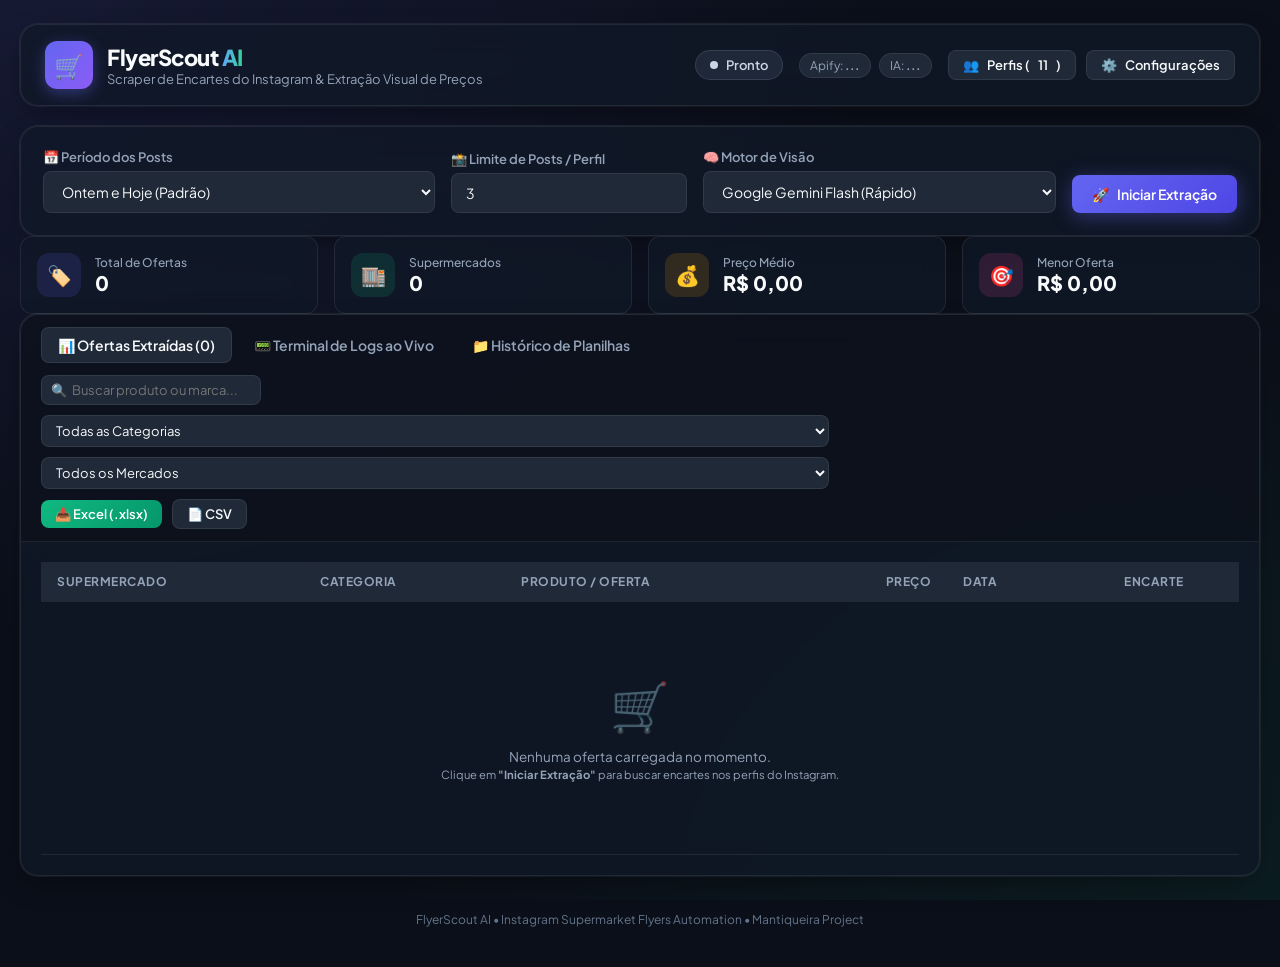
==== templates/index.html @ 1ac80ae0 "feat: initial commit for FlyerScout AI - Instagram Supermarket Flyers Scraper" ====
<!DOCTYPE html>
<html lang="pt-BR">
<head>
    <meta charset="UTF-8">
    <meta name="viewport" content="width=device-width, initial-scale=1.0">
    <title>FlyerScout • Supermarket Flyers Scraper & Vision AI</title>
    <!-- Google Fonts -->
    <link rel="preconnect" href="https://fonts.googleapis.com">
    <link rel="preconnect" href="https://fonts.gstatic.com" crossorigin>
    <link href="https://fonts.googleapis.com/css2?family=Plus+Jakarta+Sans:wght@300;400;500;600;700;800&family=JetBrains+Mono:wght@400;500;700&display=swap" rel="stylesheet">
    <link rel="stylesheet" href="/static/css/style.css">
    <link rel="icon" href="data:image/svg+xml,<svg xmlns=%22http://www.w3.org/2000/svg%22 viewBox=%220%22%3E%3Ctext y=%2226%22 font-size=%2224%22>🛒</text></svg>">
</head>
<body class="dark-theme">
    <div class="app-container">
        <!-- HEADER -->
        <header class="app-header">
            <div class="header-brand">
                <div class="brand-logo">
                    <span class="logo-icon">🛒</span>
                </div>
                <div class="brand-text">
                    <h1>FlyerScout <span>AI</span></h1>
                    <p>Scraper de Encartes do Instagram & Extração Visual de Preços</p>
                </div>
            </div>

            <div class="header-status-group">
                <div id="status-badge" class="badge badge-idle">
                    <span class="pulse-dot"></span>
                    <span id="status-text">Pronto</span>
                </div>
                
                <div class="credentials-indicators">
                    <span id="badge-apify" class="pill-indicator pill-checking" title="Status do Apify">
                        Apify: <strong id="txt-apify">...</strong>
                    </span>
                    <span id="badge-ai" class="pill-indicator pill-checking" title="Status da IA">
                        IA: <strong id="txt-ai">...</strong>
                    </span>
                </div>

                <div class="header-actions">
                    <button class="btn btn-secondary btn-sm" id="btn-open-profiles" title="Gerenciar perfis de supermercados">
                        <span class="icon">👥</span> Perfis (<span id="profiles-count">11</span>)
                    </button>
                    <button class="btn btn-secondary btn-sm" id="btn-open-config" title="Configurar chaves e parâmetros">
                        <span class="icon">⚙️</span> Configurações
                    </button>
                </div>
            </div>
        </header>

        <!-- MAIN CONTENT AREA -->
        <main class="app-main">
            <!-- CONTROL BAR CARD -->
            <section class="card control-card">
                <div class="control-grid">
                    <div class="control-group">
                        <label for="select-date-mode">📅 Período dos Posts</label>
                        <select id="select-date-mode" class="form-select">
                            <option value="yesterday_today" selected>Ontem e Hoje (Padrão)</option>
                            <option value="today">Apenas Hoje</option>
                            <option value="last_3_days">Últimos 3 dias</option>
                            <option value="last_7_days">Últimos 7 dias</option>
                            <option value="custom">Data Personalizada...</option>
                        </select>
                    </div>

                    <div id="custom-date-inputs" class="control-group custom-dates" style="display: none;">
                        <div>
                            <label for="input-date-start">De:</label>
                            <input type="date" id="input-date-start" class="form-input">
                        </div>
                        <div>
                            <label for="input-date-end">Até:</label>
                            <input type="date" id="input-date-end" class="form-input">
                        </div>
                    </div>

                    <div class="control-group">
                        <label for="input-post-limit">📸 Limite de Posts / Perfil</label>
                        <input type="number" id="input-post-limit" class="form-input" min="1" max="20" value="3">
                    </div>

                    <div class="control-group">
                        <label for="select-ai-engine">🧠 Motor de Visão</label>
                        <select id="select-ai-engine" class="form-select">
                            <option value="gemini" selected>Google Gemini Flash (Rápido)</option>
                            <option value="openai">OpenAI GPT-4o-mini</option>
                            <option value="qwen">Qwen2.5-VL / Local</option>
                        </select>
                    </div>

                    <div class="control-actions">
                        <button id="btn-start-scrape" class="btn btn-primary btn-glow">
                            <span class="btn-icon">🚀</span> Iniciar Extração
                        </button>
                        <button id="btn-stop-scrape" class="btn btn-danger" style="display: none;">
                            <span class="btn-icon">🛑</span> Cancelar
                        </button>
                    </div>
                </div>

                <!-- PROGRESS BAR & DETAILS -->
                <div id="progress-wrapper" class="progress-section" style="display: none;">
                    <div class="progress-info">
                        <span id="progress-step-title" class="step-title">Iniciando...</span>
                        <span id="progress-percentage" class="step-percent">0%</span>
                    </div>
                    <div class="progress-track">
                        <div id="progress-bar-fill" class="progress-bar-fill" style="width: 0%;"></div>
                    </div>
                    <p id="progress-step-detail" class="step-detail">Aguardando início do pipeline...</p>
                </div>
            </section>

            <!-- STATS CARDS -->
            <section class="stats-grid">
                <div class="stat-card">
                    <div class="stat-icon icon-offers">🏷️</div>
                    <div class="stat-content">
                        <div class="stat-label">Total de Ofertas</div>
                        <div id="stat-total-items" class="stat-value">0</div>
                    </div>
                </div>
                <div class="stat-card">
                    <div class="stat-icon icon-markets">🏬</div>
                    <div class="stat-content">
                        <div class="stat-label">Supermercados</div>
                        <div id="stat-total-markets" class="stat-value">0</div>
                    </div>
                </div>
                <div class="stat-card">
                    <div class="stat-icon icon-avg">💰</div>
                    <div class="stat-content">
                        <div class="stat-label">Preço Médio</div>
                        <div id="stat-avg-price" class="stat-value">R$ 0,00</div>
                    </div>
                </div>
                <div class="stat-card">
                    <div class="stat-icon icon-min">🎯</div>
                    <div class="stat-content">
                        <div class="stat-label">Menor Oferta</div>
                        <div id="stat-min-price" class="stat-value">R$ 0,00</div>
                    </div>
                </div>
            </section>

            <!-- TABS SECTION -->
            <section class="card tabs-card">
                <div class="tabs-header">
                    <div class="tabs-nav">
                        <button class="tab-btn active" data-tab="tab-results">
                            📊 Ofertas Extraídas (<span id="tab-count-items">0</span>)
                        </button>
                        <button class="tab-btn" data-tab="tab-logs">
                            📟 Terminal de Logs ao Vivo
                        </button>
                        <button class="tab-btn" data-tab="tab-history">
                            📁 Histórico de Planilhas
                        </button>
                    </div>

                    <div class="tabs-tools" id="results-tools">
                        <div class="search-box">
                            <span class="search-icon">🔍</span>
                            <input type="text" id="input-search-items" placeholder="Buscar produto ou marca..." class="form-input input-sm">
                        </div>
                        <select id="filter-category" class="form-select select-sm">
                            <option value="">Todas as Categorias</option>
                        </select>
                        <select id="filter-market" class="form-select select-sm">
                            <option value="">Todos os Mercados</option>
                        </select>
                        <button id="btn-download-excel" class="btn btn-success btn-sm" title="Baixar planilha Excel (.xlsx)">
                            📥 Excel (.xlsx)
                        </button>
                        <button id="btn-download-csv" class="btn btn-secondary btn-sm" title="Baixar em formato CSV">
                            📄 CSV
                        </button>
                    </div>
                </div>

                <div class="tabs-body">
                    <!-- TAB 1: RESULTS TABLE -->
                    <div id="tab-results" class="tab-pane active">
                        <div class="table-container">
                            <table class="data-table" id="table-offers">
                                <thead>
                                    <tr>
                                        <th>Supermercado</th>
                                        <th>Categoria</th>
                                        <th>Produto / Oferta</th>
                                        <th class="text-right">Preço</th>
                                        <th>Data</th>
                                        <th class="text-center">Encarte</th>
                                    </tr>
                                </thead>
                                <tbody id="table-offers-body">
                                    <tr class="empty-row">
                                        <td colspan="6">
                                            <div class="empty-state">
                                                <span class="empty-icon">🛒</span>
                                                <p>Nenhuma oferta carregada no momento.</p>
                                                <small>Clique em <strong>"Iniciar Extração"</strong> para buscar encartes nos perfis do Instagram.</small>
                                            </div>
                                        </td>
                                    </tr>
                                </tbody>
                            </table>
                        </div>
                    </div>

                    <!-- TAB 2: LIVE LOGS TERMINAL -->
                    <div id="tab-logs" class="tab-pane">
                        <div class="terminal-toolbar">
                            <div class="terminal-dots">
                                <span class="dot dot-red"></span>
                                <span class="dot dot-yellow"></span>
                                <span class="dot dot-green"></span>
                                <span class="terminal-title">live_logs.txt</span>
                            </div>
                            <div class="terminal-actions">
                                <label class="checkbox-label">
                                    <input type="checkbox" id="chk-autoscroll" checked> Auto-rolar
                                </label>
                                <button id="btn-clear-logs" class="btn btn-ghost btn-xs">Limpar</button>
                            </div>
                        </div>
                        <div id="terminal-screen" class="terminal-screen">
                            <div class="log-line log-system">[SISTEMA] Conectando ao fluxo de logs do FlyerScout...</div>
                        </div>
                    </div>

                    <!-- TAB 3: HISTORY OF RUNS -->
                    <div id="tab-history" class="tab-pane">
                        <div class="history-list" id="history-container">
                            <p class="text-muted">Carregando histórico de planilhas geradas...</p>
                        </div>
                    </div>
                </div>
            </section>
        </main>

        <!-- FOOTER -->
        <footer class="app-footer">
            <p>FlyerScout AI • Instagram Supermarket Flyers Automation • Mantiqueira Project</p>
        </footer>
    </div>

    <!-- MODAL: CONFIGURAÇÕES E CREDENCIAIS -->
    <div id="modal-config" class="modal-overlay" style="display: none;">
        <div class="modal-card">
            <div class="modal-header">
                <h2>⚙️ Configurações e Credenciais</h2>
                <button class="modal-close" data-close="modal-config">&times;</button>
            </div>
            <div class="modal-body">
                <form id="form-config" class="config-form">
                    <div class="form-group">
                        <label for="cfg-apify-token">
                            🔑 Token da API do Apify
                            <a href="https://console.apify.com/account/integrations" target="_blank" class="link-hint">Obter Token ↗</a>
                        </label>
                        <div class="input-password-wrapper">
                            <input type="password" id="cfg-apify-token" class="form-input" placeholder="apify_api_...">
                            <button type="button" class="btn-toggle-eye" data-target="cfg-apify-token">👁️</button>
                        </div>
                        <small class="form-help">Usado para raspar posts e imagens dos perfis no Instagram.</small>
                    </div>

                    <hr class="divider">

                    <div class="form-group">
                        <label for="cfg-vision-provider">🧠 Motor de IA para Extração Visual</label>
                        <select id="cfg-vision-provider" class="form-select">
                            <option value="gemini">Google Gemini Vision (Recomendado - Gratuito/Ultra Rápido)</option>
                            <option value="openai">OpenAI GPT-4o / GPT-4o-mini</option>
                            <option value="qwen">Qwen2.5-VL Local (PyTorch)</option>
                        </select>
                    </div>

                    <div class="form-group" id="group-gemini-key">
                        <label for="cfg-gemini-key">
                            ✨ Chave de API do Google Gemini
                            <a href="https://aistudio.google.com/app/apikey" target="_blank" class="link-hint">Obter Chave ↗</a>
                        </label>
                        <div class="input-password-wrapper">
                            <input type="password" id="cfg-gemini-key" class="form-input" placeholder="AIzaSy...">
                            <button type="button" class="btn-toggle-eye" data-target="cfg-gemini-key">👁️</button>
                        </div>
                    </div>

                    <div class="form-group" id="group-gemini-model">
                        <label for="cfg-gemini-model">Modelo do Gemini</label>
                        <select id="cfg-gemini-model" class="form-select">
                            <option value="gemini-1.5-flash" selected>gemini-1.5-flash (Mais rápido e econômico)</option>
                            <option value="gemini-2.0-flash">gemini-2.0-flash (Nova geração)</option>
                            <option value="gemini-1.5-pro">gemini-1.5-pro (Alta densidade)</option>
                        </select>
                    </div>

                    <div class="form-group" id="group-openai-key" style="display: none;">
                        <label for="cfg-openai-key">
                            🤖 Chave da API da OpenAI
                            <a href="https://platform.openai.com/api-keys" target="_blank" class="link-hint">Obter Chave ↗</a>
                        </label>
                        <div class="input-password-wrapper">
                            <input type="password" id="cfg-openai-key" class="form-input" placeholder="sk-...">
                            <button type="button" class="btn-toggle-eye" data-target="cfg-openai-key">👁️</button>
                        </div>
                    </div>

                    <div class="alert alert-info">
                        🔒 <strong>Segurança:</strong> Suas chaves são salvas exclusivamente de forma local no seu arquivo <code>.env</code> / <code>config.json</code> e nunca serão expostas ou versionadas no GitHub.
                    </div>
                </form>
            </div>
            <div class="modal-footer">
                <button type="button" class="btn btn-secondary" data-close="modal-config">Cancelar</button>
                <button type="button" id="btn-save-config" class="btn btn-primary">Salvar Configurações</button>
            </div>
        </div>
    </div>

    <!-- MODAL: GERENCIAMENTO DE PERFIS -->
    <div id="modal-profiles" class="modal-overlay" style="display: none;">
        <div class="modal-card modal-lg">
            <div class="modal-header">
                <h2>👥 Perfis de Supermercados no Instagram</h2>
                <button class="modal-close" data-close="modal-profiles">&times;</button>
            </div>
            <div class="modal-body">
                <div class="profile-add-bar">
                    <input type="text" id="new-profile-name" placeholder="Nome do Supermercado (ex: Supermercado Tuiuiú)" class="form-input">
                    <input type="url" id="new-profile-url" placeholder="https://www.instagram.com/perfil/" class="form-input">
                    <button type="button" id="btn-add-profile" class="btn btn-primary">➕ Adicionar</button>
                </div>

                <div class="profiles-table-wrapper">
                    <table class="data-table" id="table-profiles">
                        <thead>
                            <tr>
                                <th width="60">Ativo</th>
                                <th>Supermercado</th>
                                <th>URL do Instagram</th>
                                <th width="80" class="text-center">Ações</th>
                            </tr>
                        </thead>
                        <tbody id="table-profiles-body">
                            <!-- Inserido dinamicamente via JS -->
                        </tbody>
                    </table>
                </div>

                <div class="bulk-actions">
                    <button id="btn-select-all-profiles" class="btn btn-ghost btn-xs">Marcar Todos</button>
                    <button id="btn-deselect-all-profiles" class="btn btn-ghost btn-xs">Desmarcar Todos</button>
                    <button id="btn-reset-default-profiles" class="btn btn-ghost btn-xs">Restaurar 11 Padrões</button>
                </div>
            </div>
            <div class="modal-footer">
                <button type="button" class="btn btn-secondary" data-close="modal-profiles">Fechar</button>
                <button type="button" id="btn-save-profiles" class="btn btn-primary">Salvar Lista de Perfis</button>
            </div>
        </div>
    </div>

    <!-- MODAL: VISUALIZAÇÃO DO ENCARTE -->
    <div id="modal-image-preview" class="modal-overlay" style="display: none;">
        <div class="modal-card modal-image-card">
            <div class="modal-header">
                <h3 id="modal-image-title">Encarte Original</h3>
                <button class="modal-close" data-close="modal-image-preview">&times;</button>
            </div>
            <div class="modal-body text-center">
                <img id="preview-img-element" src="" alt="Encarte" class="flyer-preview-img">
            </div>
            <div class="modal-footer">
                <a id="btn-open-original-img" href="#" target="_blank" class="btn btn-secondary btn-sm">Abrir Imagem em Nova Aba ↗</a>
                <a id="btn-open-instagram-post" href="#" target="_blank" class="btn btn-primary btn-sm">Ver Post no Instagram ↗</a>
            </div>
        </div>
    </div>

    <script src="/static/js/app.js"></script>
</body>
</html>
---- static/css/style.css ----
/* ============================================================
   FlyerScout AI - Modern Dark Glassmorphism Stylesheet
   ============================================================ */

:root {
    --bg-base: #0B0F19;
    --bg-card: rgba(17, 24, 39, 0.75);
    --bg-card-hover: rgba(30, 41, 59, 0.85);
    --bg-card-solid: #111827;
    --bg-input: #1F2937;
    --border-subtle: rgba(255, 255, 255, 0.08);
    --border-highlight: rgba(99, 102, 241, 0.3);
    
    --primary: #6366F1;
    --primary-hover: #4F46E5;
    --primary-glow: rgba(99, 102, 241, 0.4);
    --accent: #10B981;
    --accent-hover: #059669;
    --accent-glow: rgba(16, 185, 129, 0.35);
    --danger: #EF4444;
    --warning: #F59E0B;
    --info: #3B82F6;
    
    --text-main: #F8FAFC;
    --text-muted: #94A3B8;
    --text-faint: #64748B;
    
    --radius-sm: 8px;
    --radius-md: 12px;
    --radius-lg: 18px;
    --radius-full: 9999px;
    
    --font-main: 'Plus Jakarta Sans', -apple-system, BlinkMacSystemFont, sans-serif;
    --font-mono: 'JetBrains Mono', monospace;
    
    --shadow-card: 0 10px 30px -10px rgba(0, 0, 0, 0.5), 0 0 1px 1px var(--border-subtle);
    --shadow-glow: 0 0 25px var(--primary-glow);
}

* {
    box-sizing: border-box;
    margin: 0;
    padding: 0;
}

body.dark-theme {
    background-color: var(--bg-base);
    background-image: 
        radial-gradient(at 0% 0%, rgba(99, 102, 241, 0.12) 0px, transparent 50%),
        radial-gradient(at 100% 100%, rgba(16, 185, 129, 0.08) 0px, transparent 50%);
    background-attachment: fixed;
    color: var(--text-main);
    font-family: var(--font-main);
    min-height: 100vh;
    display: flex;
    flex-direction: column;
}

/* APP LAYOUT */
.app-container {
    max-width: 1380px;
    margin: 0 auto;
    padding: 24px 20px;
    width: 100%;
    display: flex;
    flex-direction: column;
    gap: 20px;
    flex: 1;
}

/* HEADER */
.app-header {
    display: flex;
    justify-content: space-between;
    align-items: center;
    padding: 16px 24px;
    background: var(--bg-card);
    backdrop-filter: blur(16px);
    border: 1px solid var(--border-subtle);
    border-radius: var(--radius-lg);
    box-shadow: var(--shadow-card);
}

.header-brand {
    display: flex;
    align-items: center;
    gap: 14px;
}

.brand-logo {
    width: 48px;
    height: 48px;
    background: linear-gradient(135deg, var(--primary), #8B5CF6);
    border-radius: var(--radius-md);
    display: flex;
    align-items: center;
    justify-content: center;
    font-size: 24px;
    box-shadow: 0 4px 15px var(--primary-glow);
}

.brand-text h1 {
    font-size: 22px;
    font-weight: 800;
    letter-spacing: -0.5px;
}

.brand-text h1 span {
    background: linear-gradient(90deg, #60A5FA, #34D399);
    -webkit-background-clip: text;
    -webkit-text-fill-color: transparent;
}

.brand-text p {
    font-size: 13px;
    color: var(--text-muted);
}

.header-status-group {
    display: flex;
    align-items: center;
    gap: 16px;
}

.badge {
    display: inline-flex;
    align-items: center;
    gap: 8px;
    padding: 6px 14px;
    border-radius: var(--radius-full);
    font-size: 13px;
    font-weight: 600;
}

.badge-idle {
    background: rgba(100, 116, 139, 0.2);
    color: #CBD5E1;
    border: 1px solid rgba(100, 116, 139, 0.3);
}

.badge-running {
    background: rgba(99, 102, 241, 0.2);
    color: #818CF8;
    border: 1px solid var(--primary);
    animation: pulseGlow 2s infinite;
}

.badge-completed {
    background: rgba(16, 185, 129, 0.2);
    color: #34D399;
    border: 1px solid var(--accent);
}

.badge-error {
    background: rgba(239, 68, 68, 0.2);
    color: #F87171;
    border: 1px solid var(--danger);
}

.pulse-dot {
    width: 8px;
    height: 8px;
    border-radius: 50%;
    background: currentColor;
}

.credentials-indicators {
    display: flex;
    gap: 8px;
}

.pill-indicator {
    font-size: 12px;
    padding: 4px 10px;
    border-radius: var(--radius-full);
    background: var(--bg-input);
    border: 1px solid var(--border-subtle);
    color: var(--text-muted);
}

.pill-indicator.ok {
    border-color: rgba(16, 185, 129, 0.4);
    color: #34D399;
}

.pill-indicator.missing {
    border-color: rgba(239, 68, 68, 0.4);
    color: #F87171;
}

.header-actions {
    display: flex;
    gap: 10px;
}

/* CARDS */
.card {
    background: var(--bg-card);
    backdrop-filter: blur(16px);
    border: 1px solid var(--border-subtle);
    border-radius: var(--radius-lg);
    box-shadow: var(--shadow-card);
    padding: 22px;
}

/* CONTROLS */
.control-grid {
    display: grid;
    grid-template-columns: 2fr 1.2fr 1.8fr auto;
    gap: 16px;
    align-items: flex-end;
}

.custom-dates {
    display: grid;
    grid-template-columns: 1fr 1fr;
    gap: 8px;
}

.control-group label {
    display: block;
    font-size: 13px;
    font-weight: 600;
    color: var(--text-muted);
    margin-bottom: 6px;
}

.form-select, .form-input {
    width: 100%;
    padding: 10px 14px;
    background: var(--bg-input);
    border: 1px solid var(--border-subtle);
    border-radius: var(--radius-sm);
    color: var(--text-main);
    font-family: var(--font-main);
    font-size: 14px;
    transition: all 0.2s ease;
}

.form-select:focus, .form-input:focus {
    outline: none;
    border-color: var(--primary);
    box-shadow: 0 0 0 3px rgba(99, 102, 241, 0.2);
}

.input-sm, .select-sm {
    padding: 6px 10px;
    font-size: 13px;
}

/* BUTTONS */
.btn {
    display: inline-flex;
    align-items: center;
    justify-content: center;
    gap: 8px;
    padding: 10px 20px;
    font-family: var(--font-main);
    font-size: 14px;
    font-weight: 600;
    border-radius: var(--radius-sm);
    border: none;
    cursor: pointer;
    transition: all 0.2s ease;
    text-decoration: none;
}

.btn-primary {
    background: linear-gradient(135deg, var(--primary), #4F46E5);
    color: #FFF;
}

.btn-primary:hover {
    background: linear-gradient(135deg, #4F46E5, #4338CA);
    transform: translateY(-1px);
}

.btn-glow {
    box-shadow: 0 4px 20px var(--primary-glow);
}

.btn-secondary {
    background: var(--bg-input);
    color: var(--text-main);
    border: 1px solid var(--border-subtle);
}

.btn-secondary:hover {
    background: rgba(255, 255, 255, 0.1);
    border-color: rgba(255, 255, 255, 0.2);
}

.btn-success {
    background: linear-gradient(135deg, var(--accent), #059669);
    color: #FFF;
}

.btn-success:hover {
    background: linear-gradient(135deg, #059669, #047857);
}

.btn-danger {
    background: linear-gradient(135deg, var(--danger), #DC2626);
    color: #FFF;
}

.btn-danger:hover {
    background: linear-gradient(135deg, #DC2626, #B91C1C);
}

.btn-ghost {
    background: transparent;
    color: var(--text-muted);
    border: 1px solid transparent;
}

.btn-ghost:hover {
    background: rgba(255, 255, 255, 0.05);
    color: var(--text-main);
}

.btn-sm {
    padding: 6px 14px;
    font-size: 13px;
}

.btn-xs {
    padding: 4px 10px;
    font-size: 12px;
}

/* PROGRESS SECTION */
.progress-section {
    margin-top: 18px;
    padding-top: 16px;
    border-top: 1px solid var(--border-subtle);
}

.progress-info {
    display: flex;
    justify-content: space-between;
    font-size: 13px;
    margin-bottom: 6px;
}

.step-title {
    font-weight: 700;
    color: #818CF8;
}

.step-percent {
    font-weight: 700;
    color: var(--text-muted);
}

.progress-track {
    width: 100%;
    height: 8px;
    background: var(--bg-input);
    border-radius: var(--radius-full);
    overflow: hidden;
}

.progress-bar-fill {
    height: 100%;
    background: linear-gradient(90deg, var(--primary), var(--accent));
    border-radius: var(--radius-full);
    transition: width 0.3s ease;
}

.step-detail {
    font-size: 12px;
    color: var(--text-faint);
    margin-top: 6px;
}

/* STATS GRID */
.stats-grid {
    display: grid;
    grid-template-columns: repeat(4, 1fr);
    gap: 16px;
}

.stat-card {
    background: var(--bg-card);
    backdrop-filter: blur(12px);
    border: 1px solid var(--border-subtle);
    border-radius: var(--radius-md);
    padding: 16px;
    display: flex;
    align-items: center;
    gap: 14px;
}

.stat-icon {
    width: 44px;
    height: 44px;
    border-radius: var(--radius-md);
    display: flex;
    align-items: center;
    justify-content: center;
    font-size: 20px;
    background: var(--bg-input);
}

.icon-offers { background: rgba(99, 102, 241, 0.15); color: #818CF8; }
.icon-markets { background: rgba(16, 185, 129, 0.15); color: #34D399; }
.icon-avg { background: rgba(245, 158, 11, 0.15); color: #FBBF24; }
.icon-min { background: rgba(236, 72, 153, 0.15); color: #F472B6; }

.stat-label {
    font-size: 12px;
    color: var(--text-muted);
    font-weight: 500;
}

.stat-value {
    font-size: 20px;
    font-weight: 800;
    color: var(--text-main);
}

/* TABS */
.tabs-card {
    padding: 0;
    overflow: hidden;
}

.tabs-header {
    display: flex;
    justify-content: space-between;
    align-items: center;
    padding: 12px 20px;
    border-bottom: 1px solid var(--border-subtle);
    background: rgba(0, 0, 0, 0.2);
    flex-wrap: wrap;
    gap: 12px;
}

.tabs-nav {
    display: flex;
    gap: 6px;
}

.tab-btn {
    padding: 8px 16px;
    background: transparent;
    border: none;
    color: var(--text-muted);
    font-family: var(--font-main);
    font-size: 14px;
    font-weight: 600;
    border-radius: var(--radius-sm);
    cursor: pointer;
    transition: all 0.2s ease;
}

.tab-btn:hover {
    color: var(--text-main);
    background: rgba(255, 255, 255, 0.05);
}

.tab-btn.active {
    background: var(--bg-input);
    color: var(--text-main);
    border: 1px solid var(--border-subtle);
}

.tabs-tools {
    display: flex;
    align-items: center;
    gap: 10px;
    flex-wrap: wrap;
}

.search-box {
    position: relative;
    width: 220px;
}

.search-icon {
    position: absolute;
    left: 10px;
    top: 50%;
    transform: translateY(-50%);
    font-size: 13px;
    color: var(--text-faint);
}

.search-box input {
    padding-left: 30px;
}

.tabs-body {
    padding: 20px;
}

.tab-pane {
    display: none;
}

.tab-pane.active {
    display: block;
}

/* DATA TABLE */
.table-container {
    overflow-x: auto;
    max-height: 550px;
}

.data-table {
    width: 100%;
    border-collapse: collapse;
    font-size: 13.5px;
    text-align: left;
}

.data-table th {
    padding: 12px 16px;
    background: var(--bg-input);
    color: var(--text-muted);
    font-weight: 700;
    font-size: 12px;
    text-transform: uppercase;
    letter-spacing: 0.5px;
    position: sticky;
    top: 0;
    z-index: 2;
    border-bottom: 1px solid var(--border-subtle);
}

.data-table td {
    padding: 12px 16px;
    border-bottom: 1px solid var(--border-subtle);
    color: var(--text-main);
}

.data-table tbody tr:hover {
    background: rgba(255, 255, 255, 0.03);
}

.category-tag {
    display: inline-block;
    padding: 3px 8px;
    border-radius: var(--radius-sm);
    font-size: 11px;
    font-weight: 600;
    background: rgba(99, 102, 241, 0.15);
    color: #A5B4FC;
    border: 1px solid rgba(99, 102, 241, 0.25);
}

.price-tag {
    font-weight: 700;
    color: #34D399;
    font-size: 14px;
}

.text-right { text-align: right; }
.text-center { text-align: center; }

.empty-state {
    padding: 60px 20px;
    text-align: center;
    color: var(--text-muted);
}

.empty-icon {
    font-size: 48px;
    display: block;
    margin-bottom: 12px;
    opacity: 0.5;
}

/* TERMINAL LOGS */
.terminal-toolbar {
    display: flex;
    justify-content: space-between;
    align-items: center;
    padding: 10px 14px;
    background: #0D1117;
    border-radius: var(--radius-sm) var(--radius-sm) 0 0;
    border-bottom: 1px solid #21262D;
}

.terminal-dots {
    display: flex;
    align-items: center;
    gap: 6px;
}

.dot {
    width: 10px;
    height: 10px;
    border-radius: 50%;
}

.dot-red { background: #FF5F56; }
.dot-yellow { background: #FFBD2E; }
.dot-green { background: #27C93F; }

.terminal-title {
    margin-left: 8px;
    font-family: var(--font-mono);
    font-size: 12px;
    color: var(--text-faint);
}

.terminal-actions {
    display: flex;
    align-items: center;
    gap: 14px;
    font-size: 12px;
    color: var(--text-muted);
}

.terminal-screen {
    background: #07090E;
    padding: 16px;
    height: 450px;
    overflow-y: auto;
    font-family: var(--font-mono);
    font-size: 12.5px;
    line-height: 1.6;
    border-radius: 0 0 var(--radius-sm) var(--radius-sm);
}

.log-line {
    margin-bottom: 4px;
    word-break: break-all;
}

.log-system { color: #60A5FA; }
.log-success { color: #34D399; }
.log-warn { color: #FBBF24; }
.log-error { color: #F87171; }

/* MODALS */
.modal-overlay {
    position: fixed;
    top: 0;
    left: 0;
    right: 0;
    bottom: 0;
    background: rgba(0, 0, 0, 0.75);
    backdrop-filter: blur(8px);
    display: flex;
    align-items: center;
    justify-content: center;
    z-index: 100;
    padding: 20px;
}

.modal-card {
    background: var(--bg-card-solid);
    border: 1px solid var(--border-subtle);
    border-radius: var(--radius-lg);
    width: 100%;
    max-width: 580px;
    max-height: 90vh;
    display: flex;
    flex-direction: column;
    box-shadow: 0 25px 50px -12px rgba(0, 0, 0, 0.7);
}

.modal-lg {
    max-width: 820px;
}

.modal-image-card {
    max-width: 700px;
}

.modal-header {
    display: flex;
    justify-content: space-between;
    align-items: center;
    padding: 18px 24px;
    border-bottom: 1px solid var(--border-subtle);
}

.modal-header h2, .modal-header h3 {
    font-size: 18px;
    font-weight: 700;
}

.modal-close {
    background: transparent;
    border: none;
    color: var(--text-muted);
    font-size: 24px;
    cursor: pointer;
}

.modal-body {
    padding: 24px;
    overflow-y: auto;
    flex: 1;
}

.modal-footer {
    display: flex;
    justify-content: flex-end;
    gap: 12px;
    padding: 16px 24px;
    border-top: 1px solid var(--border-subtle);
    background: rgba(0, 0, 0, 0.2);
}

.form-group {
    margin-bottom: 16px;
}

.form-group label {
    display: flex;
    justify-content: space-between;
    font-size: 13px;
    font-weight: 600;
    color: var(--text-muted);
    margin-bottom: 6px;
}

.link-hint {
    color: var(--primary);
    text-decoration: none;
    font-weight: normal;
}

.link-hint:hover {
    text-decoration: underline;
}

.form-help {
    display: block;
    font-size: 12px;
    color: var(--text-faint);
    margin-top: 4px;
}

.input-password-wrapper {
    position: relative;
    display: flex;
}

.btn-toggle-eye {
    position: absolute;
    right: 8px;
    top: 50%;
    transform: translateY(-50%);
    background: transparent;
    border: none;
    cursor: pointer;
    font-size: 14px;
}

.divider {
    border: none;
    border-top: 1px solid var(--border-subtle);
    margin: 20px 0;
}

.alert {
    padding: 12px 16px;
    border-radius: var(--radius-sm);
    font-size: 12.5px;
    line-height: 1.5;
    margin-top: 16px;
}

.alert-info {
    background: rgba(59, 130, 246, 0.1);
    border: 1px solid rgba(59, 130, 246, 0.25);
    color: #93C5FD;
}

/* PROFILES MANAGER */
.profile-add-bar {
    display: grid;
    grid-template-columns: 1fr 1.5fr auto;
    gap: 10px;
    margin-bottom: 16px;
}

.profiles-table-wrapper {
    max-height: 380px;
    overflow-y: auto;
    border: 1px solid var(--border-subtle);
    border-radius: var(--radius-sm);
}

.bulk-actions {
    display: flex;
    gap: 10px;
    margin-top: 12px;
}

.flyer-preview-img {
    max-width: 100%;
    max-height: 500px;
    border-radius: var(--radius-sm);
    object-fit: contain;
}

.history-item {
    display: flex;
    justify-content: space-between;
    align-items: center;
    padding: 12px 16px;
    background: var(--bg-input);
    border: 1px solid var(--border-subtle);
    border-radius: var(--radius-sm);
    margin-bottom: 8px;
}

.app-footer {
    text-align: center;
    font-size: 12px;
    color: var(--text-faint);
    padding: 16px 0;
}

@keyframes pulseGlow {
    0%, 100% { box-shadow: 0 0 10px var(--primary-glow); }
    50% { box-shadow: 0 0 20px var(--primary-glow); }
}

/* RESPONSIVE */
@media (max-width: 1024px) {
    .control-grid {
        grid-template-columns: 1fr 1fr;
    }
    .stats-grid {
        grid-template-columns: repeat(2, 1fr);
    }
}

@media (max-width: 640px) {
    .control-grid {
        grid-template-columns: 1fr;
    }
    .stats-grid {
        grid-template-columns: 1fr;
    }
    .app-header {
        flex-direction: column;
        align-items: flex-start;
        gap: 14px;
    }
}
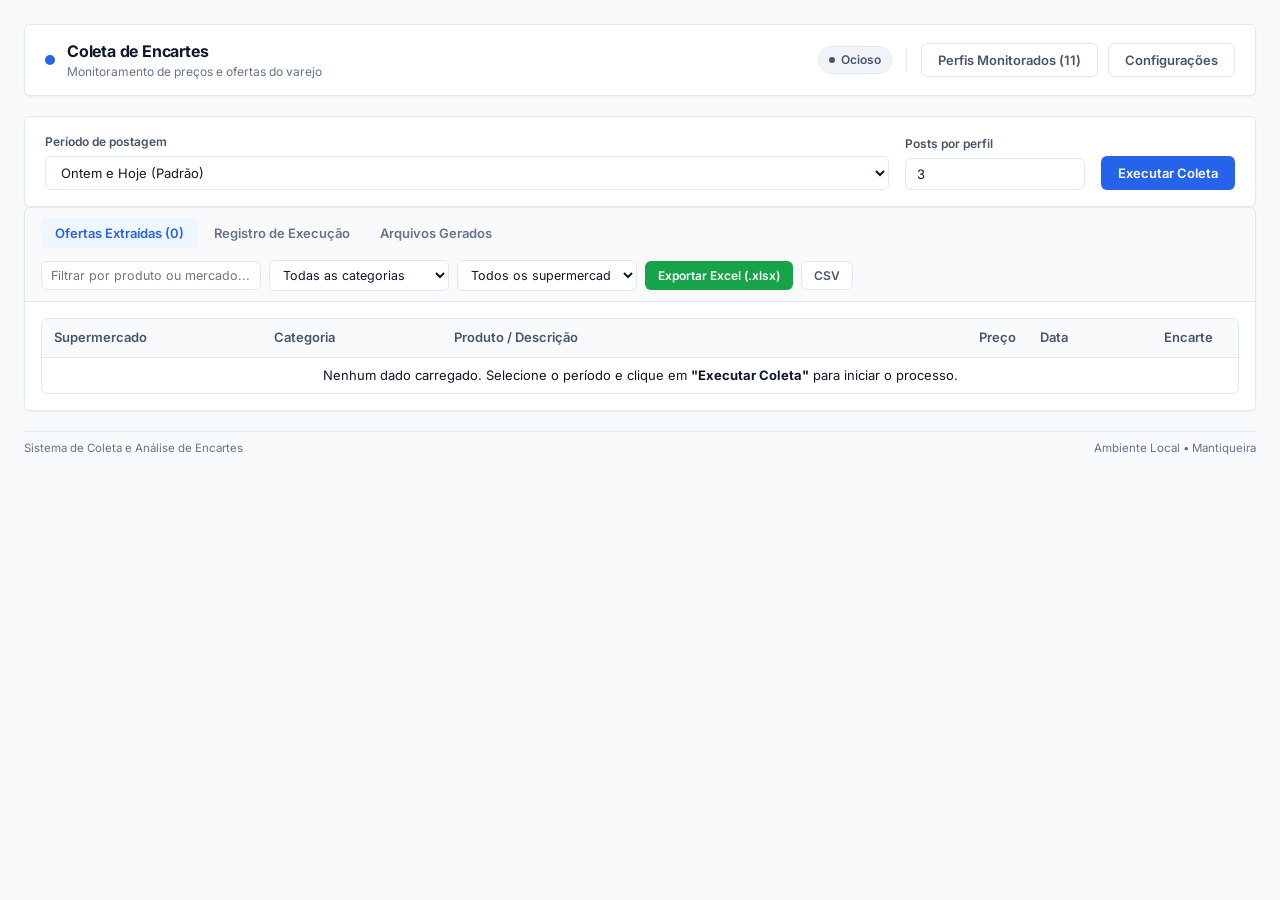
==== commit 16435446: "style: corporate light theme with protected credentials and clean layout" ====
--- a/templates/index.html
+++ b/templates/index.html
@@ -3,208 +3,150 @@
 <head>
     <meta charset="UTF-8">
     <meta name="viewport" content="width=device-width, initial-scale=1.0">
-    <title>FlyerScout • Supermarket Flyers Scraper & Vision AI</title>
-    <!-- Google Fonts -->
+    <title>Painel de Coleta de Encartes • Supermercados</title>
+    <!-- Google Fonts: Inter -->
     <link rel="preconnect" href="https://fonts.googleapis.com">
     <link rel="preconnect" href="https://fonts.gstatic.com" crossorigin>
-    <link href="https://fonts.googleapis.com/css2?family=Plus+Jakarta+Sans:wght@300;400;500;600;700;800&family=JetBrains+Mono:wght@400;500;700&display=swap" rel="stylesheet">
+    <link href="https://fonts.googleapis.com/css2?family=Inter:wght@400;500;600;700&family=JetBrains+Mono:wght@400;500&display=swap" rel="stylesheet">
     <link rel="stylesheet" href="/static/css/style.css">
-    <link rel="icon" href="data:image/svg+xml,<svg xmlns=%22http://www.w3.org/2000/svg%22 viewBox=%220%22%3E%3Ctext y=%2226%22 font-size=%2224%22>🛒</text></svg>">
 </head>
-<body class="dark-theme">
-    <div class="app-container">
-        <!-- HEADER -->
-        <header class="app-header">
-            <div class="header-brand">
-                <div class="brand-logo">
-                    <span class="logo-icon">🛒</span>
-                </div>
-                <div class="brand-text">
-                    <h1>FlyerScout <span>AI</span></h1>
-                    <p>Scraper de Encartes do Instagram & Extração Visual de Preços</p>
-                </div>
-            </div>
-
-            <div class="header-status-group">
+<body class="light-theme">
+    <div class="app-layout">
+        <!-- CABEÇALHO CORPORATIVO -->
+        <header class="navbar">
+            <div class="navbar-left">
+                <div class="brand">
+                    <div class="brand-badge"></div>
+                    <div>
+                        <h1 class="brand-title">Coleta de Encartes</h1>
+                        <span class="brand-subtitle">Monitoramento de preços e ofertas do varejo</span>
+                    </div>
+                </div>
+            </div>
+
+            <div class="navbar-right">
                 <div id="status-badge" class="badge badge-idle">
-                    <span class="pulse-dot"></span>
-                    <span id="status-text">Pronto</span>
+                    <span class="badge-dot"></span>
+                    <span id="status-text">Ocioso</span>
                 </div>
                 
-                <div class="credentials-indicators">
-                    <span id="badge-apify" class="pill-indicator pill-checking" title="Status do Apify">
-                        Apify: <strong id="txt-apify">...</strong>
-                    </span>
-                    <span id="badge-ai" class="pill-indicator pill-checking" title="Status da IA">
-                        IA: <strong id="txt-ai">...</strong>
-                    </span>
-                </div>
-
-                <div class="header-actions">
-                    <button class="btn btn-secondary btn-sm" id="btn-open-profiles" title="Gerenciar perfis de supermercados">
-                        <span class="icon">👥</span> Perfis (<span id="profiles-count">11</span>)
-                    </button>
-                    <button class="btn btn-secondary btn-sm" id="btn-open-config" title="Configurar chaves e parâmetros">
-                        <span class="icon">⚙️</span> Configurações
-                    </button>
-                </div>
+                <div class="nav-divider"></div>
+
+                <button class="btn btn-outline" id="btn-open-profiles">
+                    Perfis Monitorados (<span id="profiles-count">11</span>)
+                </button>
+                <button class="btn btn-outline" id="btn-open-config">
+                    Configurações
+                </button>
             </div>
         </header>
 
-        <!-- MAIN CONTENT AREA -->
-        <main class="app-main">
-            <!-- CONTROL BAR CARD -->
-            <section class="card control-card">
-                <div class="control-grid">
-                    <div class="control-group">
-                        <label for="select-date-mode">📅 Período dos Posts</label>
-                        <select id="select-date-mode" class="form-select">
+        <!-- CONTEÚDO PRINCIPAL -->
+        <main class="main-content">
+            <!-- BARRA DE CONTROLE E EXECUÇÃO -->
+            <section class="panel control-panel">
+                <div class="control-form">
+                    <div class="control-field">
+                        <label for="select-date-mode">Período de postagem</label>
+                        <select id="select-date-mode" class="form-control">
                             <option value="yesterday_today" selected>Ontem e Hoje (Padrão)</option>
                             <option value="today">Apenas Hoje</option>
                             <option value="last_3_days">Últimos 3 dias</option>
                             <option value="last_7_days">Últimos 7 dias</option>
-                            <option value="custom">Data Personalizada...</option>
-                        </select>
-                    </div>
-
-                    <div id="custom-date-inputs" class="control-group custom-dates" style="display: none;">
-                        <div>
-                            <label for="input-date-start">De:</label>
-                            <input type="date" id="input-date-start" class="form-input">
-                        </div>
-                        <div>
-                            <label for="input-date-end">Até:</label>
-                            <input type="date" id="input-date-end" class="form-input">
-                        </div>
-                    </div>
-
-                    <div class="control-group">
-                        <label for="input-post-limit">📸 Limite de Posts / Perfil</label>
-                        <input type="number" id="input-post-limit" class="form-input" min="1" max="20" value="3">
-                    </div>
-
-                    <div class="control-group">
-                        <label for="select-ai-engine">🧠 Motor de Visão</label>
-                        <select id="select-ai-engine" class="form-select">
-                            <option value="gemini" selected>Google Gemini Flash (Rápido)</option>
-                            <option value="openai">OpenAI GPT-4o-mini</option>
-                            <option value="qwen">Qwen2.5-VL / Local</option>
-                        </select>
+                            <option value="custom">Data personalizada...</option>
+                        </select>
+                    </div>
+
+                    <div id="custom-date-inputs" class="custom-dates" style="display: none;">
+                        <div class="control-field">
+                            <label for="input-date-start">Início</label>
+                            <input type="date" id="input-date-start" class="form-control">
+                        </div>
+                        <div class="control-field">
+                            <label for="input-date-end">Fim</label>
+                            <input type="date" id="input-date-end" class="form-control">
+                        </div>
+                    </div>
+
+                    <div class="control-field" style="max-width: 140px;">
+                        <label for="input-post-limit">Posts por perfil</label>
+                        <input type="number" id="input-post-limit" class="form-control" min="1" max="20" value="3">
                     </div>
 
                     <div class="control-actions">
-                        <button id="btn-start-scrape" class="btn btn-primary btn-glow">
-                            <span class="btn-icon">🚀</span> Iniciar Extração
+                        <button id="btn-start-scrape" class="btn btn-primary">
+                            Executar Coleta
                         </button>
                         <button id="btn-stop-scrape" class="btn btn-danger" style="display: none;">
-                            <span class="btn-icon">🛑</span> Cancelar
-                        </button>
-                    </div>
-                </div>
-
-                <!-- PROGRESS BAR & DETAILS -->
-                <div id="progress-wrapper" class="progress-section" style="display: none;">
-                    <div class="progress-info">
-                        <span id="progress-step-title" class="step-title">Iniciando...</span>
-                        <span id="progress-percentage" class="step-percent">0%</span>
+                            Interromper
+                        </button>
+                    </div>
+                </div>
+
+                <!-- PROGRESSO -->
+                <div id="progress-wrapper" class="progress-container" style="display: none;">
+                    <div class="progress-meta">
+                        <span id="progress-step-title" class="progress-step">Processando...</span>
+                        <span id="progress-percentage" class="progress-percent">0%</span>
                     </div>
                     <div class="progress-track">
-                        <div id="progress-bar-fill" class="progress-bar-fill" style="width: 0%;"></div>
-                    </div>
-                    <p id="progress-step-detail" class="step-detail">Aguardando início do pipeline...</p>
+                        <div id="progress-bar-fill" class="progress-fill" style="width: 0%;"></div>
+                    </div>
+                    <div id="progress-step-detail" class="progress-detail">Iniciando tarefas em segundo plano...</div>
                 </div>
             </section>
 
-            <!-- STATS CARDS -->
-            <section class="stats-grid">
-                <div class="stat-card">
-                    <div class="stat-icon icon-offers">🏷️</div>
-                    <div class="stat-content">
-                        <div class="stat-label">Total de Ofertas</div>
-                        <div id="stat-total-items" class="stat-value">0</div>
-                    </div>
-                </div>
-                <div class="stat-card">
-                    <div class="stat-icon icon-markets">🏬</div>
-                    <div class="stat-content">
-                        <div class="stat-label">Supermercados</div>
-                        <div id="stat-total-markets" class="stat-value">0</div>
-                    </div>
-                </div>
-                <div class="stat-card">
-                    <div class="stat-icon icon-avg">💰</div>
-                    <div class="stat-content">
-                        <div class="stat-label">Preço Médio</div>
-                        <div id="stat-avg-price" class="stat-value">R$ 0,00</div>
-                    </div>
-                </div>
-                <div class="stat-card">
-                    <div class="stat-icon icon-min">🎯</div>
-                    <div class="stat-content">
-                        <div class="stat-label">Menor Oferta</div>
-                        <div id="stat-min-price" class="stat-value">R$ 0,00</div>
-                    </div>
-                </div>
-            </section>
-
-            <!-- TABS SECTION -->
-            <section class="card tabs-card">
-                <div class="tabs-header">
+            <!-- PAINEL DE DADOS E NAVEGAÇÃO POR ABAS -->
+            <section class="panel data-panel">
+                <div class="panel-header">
                     <div class="tabs-nav">
-                        <button class="tab-btn active" data-tab="tab-results">
-                            📊 Ofertas Extraídas (<span id="tab-count-items">0</span>)
-                        </button>
-                        <button class="tab-btn" data-tab="tab-logs">
-                            📟 Terminal de Logs ao Vivo
-                        </button>
-                        <button class="tab-btn" data-tab="tab-history">
-                            📁 Histórico de Planilhas
-                        </button>
-                    </div>
-
-                    <div class="tabs-tools" id="results-tools">
-                        <div class="search-box">
-                            <span class="search-icon">🔍</span>
-                            <input type="text" id="input-search-items" placeholder="Buscar produto ou marca..." class="form-input input-sm">
-                        </div>
-                        <select id="filter-category" class="form-select select-sm">
-                            <option value="">Todas as Categorias</option>
-                        </select>
-                        <select id="filter-market" class="form-select select-sm">
-                            <option value="">Todos os Mercados</option>
-                        </select>
-                        <button id="btn-download-excel" class="btn btn-success btn-sm" title="Baixar planilha Excel (.xlsx)">
-                            📥 Excel (.xlsx)
-                        </button>
-                        <button id="btn-download-csv" class="btn btn-secondary btn-sm" title="Baixar em formato CSV">
-                            📄 CSV
-                        </button>
-                    </div>
-                </div>
-
-                <div class="tabs-body">
-                    <!-- TAB 1: RESULTS TABLE -->
-                    <div id="tab-results" class="tab-pane active">
-                        <div class="table-container">
-                            <table class="data-table" id="table-offers">
+                        <button class="tab-button active" data-tab="tab-results">
+                            Ofertas Extraídas (<span id="tab-count-items">0</span>)
+                        </button>
+                        <button class="tab-button" data-tab="tab-logs">
+                            Registro de Execução
+                        </button>
+                        <button class="tab-button" data-tab="tab-history">
+                            Arquivos Gerados
+                        </button>
+                    </div>
+
+                    <div class="tab-actions" id="results-actions">
+                        <input type="text" id="input-search-items" placeholder="Filtrar por produto ou mercado..." class="form-control input-sm search-input">
+                        <select id="filter-category" class="form-control input-sm filter-select">
+                            <option value="">Todas as categorias</option>
+                        </select>
+                        <select id="filter-market" class="form-control input-sm filter-select">
+                            <option value="">Todos os supermercados</option>
+                        </select>
+                        <button id="btn-download-excel" class="btn btn-success btn-sm">
+                            Exportar Excel (.xlsx)
+                        </button>
+                        <button id="btn-download-csv" class="btn btn-outline btn-sm">
+                            CSV
+                        </button>
+                    </div>
+                </div>
+
+                <div class="panel-body">
+                    <!-- ABA 1: TABELA DE OFERTAS -->
+                    <div id="tab-results" class="tab-content active">
+                        <div class="table-responsive">
+                            <table class="table" id="table-offers">
                                 <thead>
                                     <tr>
-                                        <th>Supermercado</th>
-                                        <th>Categoria</th>
-                                        <th>Produto / Oferta</th>
-                                        <th class="text-right">Preço</th>
-                                        <th>Data</th>
-                                        <th class="text-center">Encarte</th>
+                                        <th style="width: 220px;">Supermercado</th>
+                                        <th style="width: 180px;">Categoria</th>
+                                        <th>Produto / Descrição</th>
+                                        <th style="width: 110px;" class="text-right">Preço</th>
+                                        <th style="width: 110px;">Data</th>
+                                        <th style="width: 100px;" class="text-center">Encarte</th>
                                     </tr>
                                 </thead>
                                 <tbody id="table-offers-body">
-                                    <tr class="empty-row">
-                                        <td colspan="6">
-                                            <div class="empty-state">
-                                                <span class="empty-icon">🛒</span>
-                                                <p>Nenhuma oferta carregada no momento.</p>
-                                                <small>Clique em <strong>"Iniciar Extração"</strong> para buscar encartes nos perfis do Instagram.</small>
-                                            </div>
+                                    <tr>
+                                        <td colspan="6" class="empty-state">
+                                            Nenhum dado carregado. Selecione o período e clique em <strong>"Executar Coleta"</strong> para iniciar o processo.
                                         </td>
                                     </tr>
                                 </tbody>
@@ -212,178 +154,144 @@
                         </div>
                     </div>
 
-                    <!-- TAB 2: LIVE LOGS TERMINAL -->
-                    <div id="tab-logs" class="tab-pane">
-                        <div class="terminal-toolbar">
-                            <div class="terminal-dots">
-                                <span class="dot dot-red"></span>
-                                <span class="dot dot-yellow"></span>
-                                <span class="dot dot-green"></span>
-                                <span class="terminal-title">live_logs.txt</span>
-                            </div>
-                            <div class="terminal-actions">
-                                <label class="checkbox-label">
+                    <!-- ABA 2: LOGS DO SISTEMA -->
+                    <div id="tab-logs" class="tab-content">
+                        <div class="logs-toolbar">
+                            <span class="logs-title">Console de execução em tempo real</span>
+                            <div class="logs-options">
+                                <label class="checkbox-container">
                                     <input type="checkbox" id="chk-autoscroll" checked> Auto-rolar
                                 </label>
-                                <button id="btn-clear-logs" class="btn btn-ghost btn-xs">Limpar</button>
+                                <button id="btn-clear-logs" class="btn-text">Limpar console</button>
                             </div>
                         </div>
-                        <div id="terminal-screen" class="terminal-screen">
-                            <div class="log-line log-system">[SISTEMA] Conectando ao fluxo de logs do FlyerScout...</div>
-                        </div>
-                    </div>
-
-                    <!-- TAB 3: HISTORY OF RUNS -->
-                    <div id="tab-history" class="tab-pane">
+                        <div id="terminal-screen" class="terminal-container">
+                            <div class="log-row log-sys">[SISTEMA] Sistema pronto para iniciar.</div>
+                        </div>
+                    </div>
+
+                    <!-- ABA 3: HISTÓRICO DE ARQUIVOS -->
+                    <div id="tab-history" class="tab-content">
                         <div class="history-list" id="history-container">
-                            <p class="text-muted">Carregando histórico de planilhas geradas...</p>
+                            <p class="empty-state">Nenhum arquivo histórico registrado.</p>
                         </div>
                     </div>
                 </div>
             </section>
         </main>
 
-        <!-- FOOTER -->
-        <footer class="app-footer">
-            <p>FlyerScout AI • Instagram Supermarket Flyers Automation • Mantiqueira Project</p>
+        <!-- RODAPÉ DISCRETO -->
+        <footer class="footer">
+            <span>Sistema de Coleta e Análise de Encartes</span>
+            <span class="footer-meta">Ambiente Local • Mantiqueira</span>
         </footer>
     </div>
 
-    <!-- MODAL: CONFIGURAÇÕES E CREDENCIAIS -->
-    <div id="modal-config" class="modal-overlay" style="display: none;">
-        <div class="modal-card">
+    <!-- MODAL DE CONFIGURAÇÕES (CREDENCIAS PROTEGIDAS) -->
+    <div id="modal-config" class="modal-backdrop" style="display: none;">
+        <div class="modal-dialog">
             <div class="modal-header">
-                <h2>⚙️ Configurações e Credenciais</h2>
+                <h3>Configurações de Acesso e Integração</h3>
                 <button class="modal-close" data-close="modal-config">&times;</button>
             </div>
             <div class="modal-body">
-                <form id="form-config" class="config-form">
+                <form id="form-config">
                     <div class="form-group">
-                        <label for="cfg-apify-token">
-                            🔑 Token da API do Apify
-                            <a href="https://console.apify.com/account/integrations" target="_blank" class="link-hint">Obter Token ↗</a>
-                        </label>
-                        <div class="input-password-wrapper">
-                            <input type="password" id="cfg-apify-token" class="form-input" placeholder="apify_api_...">
-                            <button type="button" class="btn-toggle-eye" data-target="cfg-apify-token">👁️</button>
-                        </div>
-                        <small class="form-help">Usado para raspar posts e imagens dos perfis no Instagram.</small>
-                    </div>
-
-                    <hr class="divider">
+                        <label for="cfg-apify-token">Token da API Apify</label>
+                        <input type="password" id="cfg-apify-token" class="form-control" placeholder="••••••••••••••••••••••••••••••••">
+                        <span class="form-hint">Necessário para a coleta automatizada de postagens do Instagram.</span>
+                    </div>
 
                     <div class="form-group">
-                        <label for="cfg-vision-provider">🧠 Motor de IA para Extração Visual</label>
-                        <select id="cfg-vision-provider" class="form-select">
-                            <option value="gemini">Google Gemini Vision (Recomendado - Gratuito/Ultra Rápido)</option>
-                            <option value="openai">OpenAI GPT-4o / GPT-4o-mini</option>
-                            <option value="qwen">Qwen2.5-VL Local (PyTorch)</option>
+                        <label for="cfg-vision-provider">Provedor de Visão Computacional</label>
+                        <select id="cfg-vision-provider" class="form-control">
+                            <option value="gemini" selected>Google Gemini (Recomendado)</option>
+                            <option value="openai">OpenAI GPT-4o-mini</option>
                         </select>
                     </div>
 
                     <div class="form-group" id="group-gemini-key">
-                        <label for="cfg-gemini-key">
-                            ✨ Chave de API do Google Gemini
-                            <a href="https://aistudio.google.com/app/apikey" target="_blank" class="link-hint">Obter Chave ↗</a>
-                        </label>
-                        <div class="input-password-wrapper">
-                            <input type="password" id="cfg-gemini-key" class="form-input" placeholder="AIzaSy...">
-                            <button type="button" class="btn-toggle-eye" data-target="cfg-gemini-key">👁️</button>
-                        </div>
-                    </div>
-
-                    <div class="form-group" id="group-gemini-model">
-                        <label for="cfg-gemini-model">Modelo do Gemini</label>
-                        <select id="cfg-gemini-model" class="form-select">
-                            <option value="gemini-1.5-flash" selected>gemini-1.5-flash (Mais rápido e econômico)</option>
-                            <option value="gemini-2.0-flash">gemini-2.0-flash (Nova geração)</option>
-                            <option value="gemini-1.5-pro">gemini-1.5-pro (Alta densidade)</option>
-                        </select>
+                        <label for="cfg-gemini-key">Chave de API do Google Gemini</label>
+                        <input type="password" id="cfg-gemini-key" class="form-control" placeholder="••••••••••••••••••••••••••••••••">
                     </div>
 
                     <div class="form-group" id="group-openai-key" style="display: none;">
-                        <label for="cfg-openai-key">
-                            🤖 Chave da API da OpenAI
-                            <a href="https://platform.openai.com/api-keys" target="_blank" class="link-hint">Obter Chave ↗</a>
-                        </label>
-                        <div class="input-password-wrapper">
-                            <input type="password" id="cfg-openai-key" class="form-input" placeholder="sk-...">
-                            <button type="button" class="btn-toggle-eye" data-target="cfg-openai-key">👁️</button>
-                        </div>
-                    </div>
-
-                    <div class="alert alert-info">
-                        🔒 <strong>Segurança:</strong> Suas chaves são salvas exclusivamente de forma local no seu arquivo <code>.env</code> / <code>config.json</code> e nunca serão expostas ou versionadas no GitHub.
+                        <label for="cfg-openai-key">Chave de API da OpenAI</label>
+                        <input type="password" id="cfg-openai-key" class="form-control" placeholder="••••••••••••••••••••••••••••••••">
+                    </div>
+
+                    <div class="security-note">
+                        <strong>Segurança:</strong> As chaves são criptografadas e gravadas somente no arquivo local de ambiente e não são trafegadas para repositórios externos.
                     </div>
                 </form>
             </div>
             <div class="modal-footer">
-                <button type="button" class="btn btn-secondary" data-close="modal-config">Cancelar</button>
+                <button type="button" class="btn btn-outline" data-close="modal-config">Fechar</button>
                 <button type="button" id="btn-save-config" class="btn btn-primary">Salvar Configurações</button>
             </div>
         </div>
     </div>
 
-    <!-- MODAL: GERENCIAMENTO DE PERFIS -->
-    <div id="modal-profiles" class="modal-overlay" style="display: none;">
-        <div class="modal-card modal-lg">
+    <!-- MODAL DE GERENCIAMENTO DE PERFIS -->
+    <div id="modal-profiles" class="modal-backdrop" style="display: none;">
+        <div class="modal-dialog modal-large">
             <div class="modal-header">
-                <h2>👥 Perfis de Supermercados no Instagram</h2>
+                <h3>Perfis de Supermercados</h3>
                 <button class="modal-close" data-close="modal-profiles">&times;</button>
             </div>
             <div class="modal-body">
-                <div class="profile-add-bar">
-                    <input type="text" id="new-profile-name" placeholder="Nome do Supermercado (ex: Supermercado Tuiuiú)" class="form-input">
-                    <input type="url" id="new-profile-url" placeholder="https://www.instagram.com/perfil/" class="form-input">
-                    <button type="button" id="btn-add-profile" class="btn btn-primary">➕ Adicionar</button>
-                </div>
-
-                <div class="profiles-table-wrapper">
-                    <table class="data-table" id="table-profiles">
+                <div class="add-profile-bar">
+                    <input type="text" id="new-profile-name" placeholder="Nome do supermercado" class="form-control">
+                    <input type="url" id="new-profile-url" placeholder="URL do Instagram (ex: https://www.instagram.com/perfil/)" class="form-control">
+                    <button type="button" id="btn-add-profile" class="btn btn-outline">Adicionar</button>
+                </div>
+
+                <div class="profiles-table-container">
+                    <table class="table table-compact">
                         <thead>
                             <tr>
-                                <th width="60">Ativo</th>
-                                <th>Supermercado</th>
-                                <th>URL do Instagram</th>
-                                <th width="80" class="text-center">Ações</th>
+                                <th style="width: 50px; text-align: center;">Ativo</th>
+                                <th style="width: 220px;">Supermercado</th>
+                                <th>URL</th>
+                                <th style="width: 70px; text-align: center;">Remover</th>
                             </tr>
                         </thead>
                         <tbody id="table-profiles-body">
-                            <!-- Inserido dinamicamente via JS -->
+                            <!-- Preenchido via JavaScript -->
                         </tbody>
                     </table>
                 </div>
 
-                <div class="bulk-actions">
-                    <button id="btn-select-all-profiles" class="btn btn-ghost btn-xs">Marcar Todos</button>
-                    <button id="btn-deselect-all-profiles" class="btn btn-ghost btn-xs">Desmarcar Todos</button>
-                    <button id="btn-reset-default-profiles" class="btn btn-ghost btn-xs">Restaurar 11 Padrões</button>
+                <div class="profile-actions-bar">
+                    <button id="btn-select-all-profiles" class="btn-text">Marcar todos</button>
+                    <button id="btn-deselect-all-profiles" class="btn-text">Desmarcar todos</button>
+                    <button id="btn-reset-default-profiles" class="btn-text">Restaurar 11 perfis padrão</button>
                 </div>
             </div>
             <div class="modal-footer">
-                <button type="button" class="btn btn-secondary" data-close="modal-profiles">Fechar</button>
-                <button type="button" id="btn-save-profiles" class="btn btn-primary">Salvar Lista de Perfis</button>
+                <button type="button" class="btn btn-outline" data-close="modal-profiles">Cancelar</button>
+                <button type="button" id="btn-save-profiles" class="btn btn-primary">Salvar Alterações</button>
             </div>
         </div>
     </div>
 
-    <!-- MODAL: VISUALIZAÇÃO DO ENCARTE -->
-    <div id="modal-image-preview" class="modal-overlay" style="display: none;">
-        <div class="modal-card modal-image-card">
+    <!-- MODAL DE PRÉ-VISUALIZAÇÃO DA IMAGEM DO ENCARTE -->
+    <div id="modal-image-preview" class="modal-backdrop" style="display: none;">
+        <div class="modal-dialog modal-image">
             <div class="modal-header">
-                <h3 id="modal-image-title">Encarte Original</h3>
+                <h3 id="modal-image-title">Visualização do Encarte</h3>
                 <button class="modal-close" data-close="modal-image-preview">&times;</button>
             </div>
-            <div class="modal-body text-center">
-                <img id="preview-img-element" src="" alt="Encarte" class="flyer-preview-img">
+            <div class="modal-body modal-image-body">
+                <img id="preview-img-element" src="" alt="Encarte">
             </div>
             <div class="modal-footer">
-                <a id="btn-open-original-img" href="#" target="_blank" class="btn btn-secondary btn-sm">Abrir Imagem em Nova Aba ↗</a>
-                <a id="btn-open-instagram-post" href="#" target="_blank" class="btn btn-primary btn-sm">Ver Post no Instagram ↗</a>
+                <a id="btn-open-original-img" href="#" target="_blank" class="btn btn-outline btn-sm">Abrir Imagem Original</a>
+                <a id="btn-open-instagram-post" href="#" target="_blank" class="btn btn-primary btn-sm">Abrir Post no Instagram</a>
             </div>
         </div>
     </div>
 
     <script src="/static/js/app.js"></script>
 </body>
-</html>
+</html>
--- a/static/css/style.css
+++ b/static/css/style.css
@@ -1,40 +1,41 @@
 /* ============================================================
-   FlyerScout AI - Modern Dark Glassmorphism Stylesheet
+   Design System Corporativo - Clean Enterprise UI
    ============================================================ */
 
 :root {
-    --bg-base: #0B0F19;
-    --bg-card: rgba(17, 24, 39, 0.75);
-    --bg-card-hover: rgba(30, 41, 59, 0.85);
-    --bg-card-solid: #111827;
-    --bg-input: #1F2937;
-    --border-subtle: rgba(255, 255, 255, 0.08);
-    --border-highlight: rgba(99, 102, 241, 0.3);
+    --bg-page: #F8FAFC;
+    --bg-surface: #FFFFFF;
+    --bg-subtle: #F1F5F9;
+    --bg-input: #FFFFFF;
     
-    --primary: #6366F1;
-    --primary-hover: #4F46E5;
-    --primary-glow: rgba(99, 102, 241, 0.4);
-    --accent: #10B981;
-    --accent-hover: #059669;
-    --accent-glow: rgba(16, 185, 129, 0.35);
-    --danger: #EF4444;
-    --warning: #F59E0B;
-    --info: #3B82F6;
+    --border-color: #E2E8F0;
+    --border-subtle: #EDF2F7;
+    --border-focus: #2563EB;
     
-    --text-main: #F8FAFC;
-    --text-muted: #94A3B8;
-    --text-faint: #64748B;
+    --text-primary: #0F172A;
+    --text-secondary: #475569;
+    --text-muted: #64748B;
+    --text-faint: #94A3B8;
     
-    --radius-sm: 8px;
-    --radius-md: 12px;
-    --radius-lg: 18px;
-    --radius-full: 9999px;
+    --primary: #2563EB;
+    --primary-hover: #1D4ED8;
+    --primary-light: #EFF6FF;
     
-    --font-main: 'Plus Jakarta Sans', -apple-system, BlinkMacSystemFont, sans-serif;
+    --success: #16A34A;
+    --success-hover: #15803D;
+    --success-light: #F0FDF4;
+    
+    --danger: #DC2626;
+    --danger-hover: #B91C1C;
+    --danger-light: #FEF2F2;
+    
+    --font-sans: 'Inter', -apple-system, BlinkMacSystemFont, 'Segoe UI', Roboto, sans-serif;
     --font-mono: 'JetBrains Mono', monospace;
     
-    --shadow-card: 0 10px 30px -10px rgba(0, 0, 0, 0.5), 0 0 1px 1px var(--border-subtle);
-    --shadow-glow: 0 0 25px var(--primary-glow);
+    --radius: 6px;
+    --radius-sm: 4px;
+    --shadow-sm: 0 1px 2px 0 rgba(0, 0, 0, 0.05);
+    --shadow-md: 0 4px 6px -1px rgba(0, 0, 0, 0.08), 0 2px 4px -1px rgba(0, 0, 0, 0.04);
 }
 
 * {
@@ -43,209 +44,185 @@
     padding: 0;
 }
 
-body.dark-theme {
-    background-color: var(--bg-base);
-    background-image: 
-        radial-gradient(at 0% 0%, rgba(99, 102, 241, 0.12) 0px, transparent 50%),
-        radial-gradient(at 100% 100%, rgba(16, 185, 129, 0.08) 0px, transparent 50%);
-    background-attachment: fixed;
-    color: var(--text-main);
-    font-family: var(--font-main);
-    min-height: 100vh;
-    display: flex;
-    flex-direction: column;
-}
-
-/* APP LAYOUT */
-.app-container {
-    max-width: 1380px;
+body.light-theme {
+    background-color: var(--bg-page);
+    color: var(--text-primary);
+    font-family: var(--font-sans);
+    font-size: 13.5px;
+    line-height: 1.5;
+    -webkit-font-smoothing: antialiased;
+}
+
+.app-layout {
+    max-width: 1440px;
     margin: 0 auto;
-    padding: 24px 20px;
-    width: 100%;
+    padding: 24px;
     display: flex;
     flex-direction: column;
     gap: 20px;
-    flex: 1;
-}
-
-/* HEADER */
-.app-header {
+    min-height: 100vh;
+}
+
+/* NAVBAR */
+.navbar {
     display: flex;
     justify-content: space-between;
     align-items: center;
-    padding: 16px 24px;
-    background: var(--bg-card);
-    backdrop-filter: blur(16px);
-    border: 1px solid var(--border-subtle);
-    border-radius: var(--radius-lg);
-    box-shadow: var(--shadow-card);
-}
-
-.header-brand {
-    display: flex;
-    align-items: center;
-    gap: 14px;
-}
-
-.brand-logo {
-    width: 48px;
-    height: 48px;
-    background: linear-gradient(135deg, var(--primary), #8B5CF6);
-    border-radius: var(--radius-md);
-    display: flex;
-    align-items: center;
-    justify-content: center;
-    font-size: 24px;
-    box-shadow: 0 4px 15px var(--primary-glow);
-}
-
-.brand-text h1 {
-    font-size: 22px;
-    font-weight: 800;
-    letter-spacing: -0.5px;
-}
-
-.brand-text h1 span {
-    background: linear-gradient(90deg, #60A5FA, #34D399);
-    -webkit-background-clip: text;
-    -webkit-text-fill-color: transparent;
-}
-
-.brand-text p {
-    font-size: 13px;
-    color: var(--text-muted);
-}
-
-.header-status-group {
-    display: flex;
-    align-items: center;
-    gap: 16px;
-}
-
+    padding: 14px 20px;
+    background: var(--bg-surface);
+    border: 1px solid var(--border-color);
+    border-radius: var(--radius);
+    box-shadow: var(--shadow-sm);
+}
+
+.brand {
+    display: flex;
+    align-items: center;
+    gap: 12px;
+}
+
+.brand-badge {
+    width: 10px;
+    height: 10px;
+    border-radius: 50%;
+    background: var(--primary);
+}
+
+.brand-title {
+    font-size: 16px;
+    font-weight: 700;
+    color: var(--text-primary);
+    letter-spacing: -0.2px;
+}
+
+.brand-subtitle {
+    font-size: 12px;
+    color: var(--text-muted);
+    display: block;
+}
+
+.navbar-right {
+    display: flex;
+    align-items: center;
+    gap: 10px;
+}
+
+.nav-divider {
+    width: 1px;
+    height: 22px;
+    background: var(--border-color);
+    margin: 0 4px;
+}
+
+/* STATUS BADGE */
 .badge {
     display: inline-flex;
     align-items: center;
-    gap: 8px;
-    padding: 6px 14px;
-    border-radius: var(--radius-full);
-    font-size: 13px;
-    font-weight: 600;
-}
-
-.badge-idle {
-    background: rgba(100, 116, 139, 0.2);
-    color: #CBD5E1;
-    border: 1px solid rgba(100, 116, 139, 0.3);
-}
-
-.badge-running {
-    background: rgba(99, 102, 241, 0.2);
-    color: #818CF8;
-    border: 1px solid var(--primary);
-    animation: pulseGlow 2s infinite;
-}
-
-.badge-completed {
-    background: rgba(16, 185, 129, 0.2);
-    color: #34D399;
-    border: 1px solid var(--accent);
-}
-
-.badge-error {
-    background: rgba(239, 68, 68, 0.2);
-    color: #F87171;
-    border: 1px solid var(--danger);
-}
-
-.pulse-dot {
-    width: 8px;
-    height: 8px;
+    gap: 6px;
+    padding: 4px 10px;
+    border-radius: 9999px;
+    font-size: 12px;
+    font-weight: 600;
+}
+
+.badge-dot {
+    width: 6px;
+    height: 6px;
     border-radius: 50%;
     background: currentColor;
 }
 
-.credentials-indicators {
+.badge-idle {
+    background: var(--bg-subtle);
+    color: var(--text-secondary);
+    border: 1px solid var(--border-color);
+}
+
+.badge-running {
+    background: var(--primary-light);
+    color: var(--primary);
+    border: 1px solid rgba(37, 99, 235, 0.3);
+}
+
+.badge-completed {
+    background: var(--success-light);
+    color: var(--success);
+    border: 1px solid rgba(22, 163, 74, 0.3);
+}
+
+.badge-error {
+    background: var(--danger-light);
+    color: var(--danger);
+    border: 1px solid rgba(220, 38, 38, 0.3);
+}
+
+/* PANELS */
+.panel {
+    background: var(--bg-surface);
+    border: 1px solid var(--border-color);
+    border-radius: var(--radius);
+    box-shadow: var(--shadow-sm);
+}
+
+.control-panel {
+    padding: 16px 20px;
+}
+
+.control-form {
+    display: flex;
+    align-items: flex-end;
+    gap: 16px;
+    flex-wrap: wrap;
+}
+
+.control-field {
+    display: flex;
+    flex-direction: column;
+    gap: 5px;
+    flex: 1;
+    min-width: 180px;
+}
+
+.control-field label {
+    font-size: 12px;
+    font-weight: 600;
+    color: var(--text-secondary);
+}
+
+.custom-dates {
+    display: flex;
+    gap: 10px;
+    flex: 1.5;
+}
+
+.control-actions {
     display: flex;
     gap: 8px;
-}
-
-.pill-indicator {
-    font-size: 12px;
-    padding: 4px 10px;
-    border-radius: var(--radius-full);
+    align-items: flex-end;
+}
+
+/* FORM CONTROLS */
+.form-control {
+    width: 100%;
+    padding: 7px 11px;
+    font-size: 13px;
+    font-family: var(--font-sans);
+    color: var(--text-primary);
     background: var(--bg-input);
-    border: 1px solid var(--border-subtle);
-    color: var(--text-muted);
-}
-
-.pill-indicator.ok {
-    border-color: rgba(16, 185, 129, 0.4);
-    color: #34D399;
-}
-
-.pill-indicator.missing {
-    border-color: rgba(239, 68, 68, 0.4);
-    color: #F87171;
-}
-
-.header-actions {
-    display: flex;
-    gap: 10px;
-}
-
-/* CARDS */
-.card {
-    background: var(--bg-card);
-    backdrop-filter: blur(16px);
-    border: 1px solid var(--border-subtle);
-    border-radius: var(--radius-lg);
-    box-shadow: var(--shadow-card);
-    padding: 22px;
-}
-
-/* CONTROLS */
-.control-grid {
-    display: grid;
-    grid-template-columns: 2fr 1.2fr 1.8fr auto;
-    gap: 16px;
-    align-items: flex-end;
-}
-
-.custom-dates {
-    display: grid;
-    grid-template-columns: 1fr 1fr;
-    gap: 8px;
-}
-
-.control-group label {
-    display: block;
-    font-size: 13px;
-    font-weight: 600;
-    color: var(--text-muted);
-    margin-bottom: 6px;
-}
-
-.form-select, .form-input {
-    width: 100%;
-    padding: 10px 14px;
-    background: var(--bg-input);
-    border: 1px solid var(--border-subtle);
-    border-radius: var(--radius-sm);
-    color: var(--text-main);
-    font-family: var(--font-main);
-    font-size: 14px;
-    transition: all 0.2s ease;
-}
-
-.form-select:focus, .form-input:focus {
+    border: 1px solid var(--border-color);
+    border-radius: var(--radius);
     outline: none;
-    border-color: var(--primary);
-    box-shadow: 0 0 0 3px rgba(99, 102, 241, 0.2);
-}
-
-.input-sm, .select-sm {
-    padding: 6px 10px;
-    font-size: 13px;
+    transition: border-color 0.15s, box-shadow 0.15s;
+}
+
+.form-control:focus {
+    border-color: var(--border-focus);
+    box-shadow: 0 0 0 2px rgba(37, 99, 235, 0.15);
+}
+
+.input-sm {
+    padding: 6px 9px;
+    font-size: 12.5px;
 }
 
 /* BUTTONS */
@@ -253,598 +230,481 @@
     display: inline-flex;
     align-items: center;
     justify-content: center;
-    gap: 8px;
-    padding: 10px 20px;
-    font-family: var(--font-main);
-    font-size: 14px;
-    font-weight: 600;
-    border-radius: var(--radius-sm);
+    padding: 8px 16px;
+    font-size: 13px;
+    font-weight: 600;
+    font-family: var(--font-sans);
+    border-radius: var(--radius);
+    border: 1px solid transparent;
+    cursor: pointer;
+    text-decoration: none;
+    transition: all 0.15s ease;
+    white-space: nowrap;
+}
+
+.btn-primary {
+    background: var(--primary);
+    color: #FFFFFF;
+}
+
+.btn-primary:hover {
+    background: var(--primary-hover);
+}
+
+.btn-outline {
+    background: var(--bg-surface);
+    color: var(--text-secondary);
+    border-color: var(--border-color);
+}
+
+.btn-outline:hover {
+    background: var(--bg-subtle);
+    color: var(--text-primary);
+    border-color: #CBD5E1;
+}
+
+.btn-success {
+    background: var(--success);
+    color: #FFFFFF;
+}
+
+.btn-success:hover {
+    background: var(--success-hover);
+}
+
+.btn-danger {
+    background: var(--danger);
+    color: #FFFFFF;
+}
+
+.btn-danger:hover {
+    background: var(--danger-hover);
+}
+
+.btn-sm {
+    padding: 6px 12px;
+    font-size: 12px;
+}
+
+.btn-text {
+    background: none;
     border: none;
+    color: var(--primary);
+    font-size: 12px;
     cursor: pointer;
-    transition: all 0.2s ease;
-    text-decoration: none;
-}
-
-.btn-primary {
-    background: linear-gradient(135deg, var(--primary), #4F46E5);
-    color: #FFF;
-}
-
-.btn-primary:hover {
-    background: linear-gradient(135deg, #4F46E5, #4338CA);
-    transform: translateY(-1px);
-}
-
-.btn-glow {
-    box-shadow: 0 4px 20px var(--primary-glow);
-}
-
-.btn-secondary {
-    background: var(--bg-input);
-    color: var(--text-main);
-    border: 1px solid var(--border-subtle);
-}
-
-.btn-secondary:hover {
-    background: rgba(255, 255, 255, 0.1);
-    border-color: rgba(255, 255, 255, 0.2);
-}
-
-.btn-success {
-    background: linear-gradient(135deg, var(--accent), #059669);
-    color: #FFF;
-}
-
-.btn-success:hover {
-    background: linear-gradient(135deg, #059669, #047857);
-}
-
-.btn-danger {
-    background: linear-gradient(135deg, var(--danger), #DC2626);
-    color: #FFF;
-}
-
-.btn-danger:hover {
-    background: linear-gradient(135deg, #DC2626, #B91C1C);
-}
-
-.btn-ghost {
-    background: transparent;
-    color: var(--text-muted);
-    border: 1px solid transparent;
-}
-
-.btn-ghost:hover {
-    background: rgba(255, 255, 255, 0.05);
-    color: var(--text-main);
-}
-
-.btn-sm {
-    padding: 6px 14px;
-    font-size: 13px;
-}
-
-.btn-xs {
-    padding: 4px 10px;
-    font-size: 12px;
-}
-
-/* PROGRESS SECTION */
-.progress-section {
-    margin-top: 18px;
-    padding-top: 16px;
+    padding: 0;
+}
+
+.btn-text:hover {
+    text-decoration: underline;
+}
+
+/* PROGRESS */
+.progress-container {
+    margin-top: 14px;
+    padding-top: 14px;
     border-top: 1px solid var(--border-subtle);
 }
 
-.progress-info {
+.progress-meta {
     display: flex;
     justify-content: space-between;
-    font-size: 13px;
-    margin-bottom: 6px;
-}
-
-.step-title {
-    font-weight: 700;
-    color: #818CF8;
-}
-
-.step-percent {
-    font-weight: 700;
+    font-size: 12px;
+    margin-bottom: 5px;
+}
+
+.progress-step {
+    font-weight: 600;
+    color: var(--text-primary);
+}
+
+.progress-percent {
+    font-weight: 600;
     color: var(--text-muted);
 }
 
 .progress-track {
     width: 100%;
-    height: 8px;
-    background: var(--bg-input);
-    border-radius: var(--radius-full);
+    height: 6px;
+    background: var(--bg-subtle);
+    border-radius: 9999px;
     overflow: hidden;
 }
 
-.progress-bar-fill {
+.progress-fill {
     height: 100%;
-    background: linear-gradient(90deg, var(--primary), var(--accent));
-    border-radius: var(--radius-full);
-    transition: width 0.3s ease;
-}
-
-.step-detail {
-    font-size: 12px;
-    color: var(--text-faint);
-    margin-top: 6px;
-}
-
-/* STATS GRID */
-.stats-grid {
-    display: grid;
-    grid-template-columns: repeat(4, 1fr);
-    gap: 16px;
-}
-
-.stat-card {
-    background: var(--bg-card);
-    backdrop-filter: blur(12px);
-    border: 1px solid var(--border-subtle);
-    border-radius: var(--radius-md);
-    padding: 16px;
-    display: flex;
-    align-items: center;
-    gap: 14px;
-}
-
-.stat-icon {
-    width: 44px;
-    height: 44px;
-    border-radius: var(--radius-md);
-    display: flex;
-    align-items: center;
-    justify-content: center;
-    font-size: 20px;
-    background: var(--bg-input);
-}
-
-.icon-offers { background: rgba(99, 102, 241, 0.15); color: #818CF8; }
-.icon-markets { background: rgba(16, 185, 129, 0.15); color: #34D399; }
-.icon-avg { background: rgba(245, 158, 11, 0.15); color: #FBBF24; }
-.icon-min { background: rgba(236, 72, 153, 0.15); color: #F472B6; }
-
-.stat-label {
-    font-size: 12px;
-    color: var(--text-muted);
-    font-weight: 500;
-}
-
-.stat-value {
-    font-size: 20px;
-    font-weight: 800;
-    color: var(--text-main);
-}
-
-/* TABS */
-.tabs-card {
-    padding: 0;
+    background: var(--primary);
+    border-radius: 9999px;
+    transition: width 0.25s ease;
+}
+
+.progress-detail {
+    font-size: 11.5px;
+    color: var(--text-muted);
+    margin-top: 5px;
+}
+
+/* DATA PANEL & TABS */
+.data-panel {
     overflow: hidden;
 }
 
-.tabs-header {
+.panel-header {
     display: flex;
     justify-content: space-between;
     align-items: center;
-    padding: 12px 20px;
-    border-bottom: 1px solid var(--border-subtle);
-    background: rgba(0, 0, 0, 0.2);
+    padding: 10px 16px;
+    border-bottom: 1px solid var(--border-color);
+    background: #FAFAFC;
     flex-wrap: wrap;
     gap: 12px;
 }
 
 .tabs-nav {
     display: flex;
-    gap: 6px;
-}
-
-.tab-btn {
-    padding: 8px 16px;
+    gap: 2px;
+}
+
+.tab-button {
+    padding: 7px 14px;
+    font-size: 13px;
+    font-weight: 600;
+    font-family: var(--font-sans);
+    color: var(--text-muted);
     background: transparent;
     border: none;
-    color: var(--text-muted);
-    font-family: var(--font-main);
-    font-size: 14px;
-    font-weight: 600;
     border-radius: var(--radius-sm);
     cursor: pointer;
-    transition: all 0.2s ease;
-}
-
-.tab-btn:hover {
-    color: var(--text-main);
-    background: rgba(255, 255, 255, 0.05);
-}
-
-.tab-btn.active {
-    background: var(--bg-input);
-    color: var(--text-main);
-    border: 1px solid var(--border-subtle);
-}
-
-.tabs-tools {
-    display: flex;
-    align-items: center;
-    gap: 10px;
+}
+
+.tab-button:hover {
+    color: var(--text-primary);
+    background: rgba(0, 0, 0, 0.04);
+}
+
+.tab-button.active {
+    color: var(--primary);
+    background: var(--primary-light);
+}
+
+.tab-actions {
+    display: flex;
+    align-items: center;
+    gap: 8px;
     flex-wrap: wrap;
 }
 
-.search-box {
-    position: relative;
+.search-input {
     width: 220px;
 }
 
-.search-icon {
-    position: absolute;
-    left: 10px;
-    top: 50%;
-    transform: translateY(-50%);
-    font-size: 13px;
-    color: var(--text-faint);
-}
-
-.search-box input {
-    padding-left: 30px;
-}
-
-.tabs-body {
-    padding: 20px;
-}
-
-.tab-pane {
+.filter-select {
+    width: 180px;
+}
+
+.panel-body {
+    padding: 16px;
+}
+
+.tab-content {
     display: none;
 }
 
-.tab-pane.active {
+.tab-content.active {
     display: block;
 }
 
-/* DATA TABLE */
-.table-container {
-    overflow-x: auto;
-    max-height: 550px;
-}
-
-.data-table {
+/* TABLE */
+.table-responsive {
+    max-height: 560px;
+    overflow-y: auto;
+    border: 1px solid var(--border-color);
+    border-radius: var(--radius);
+}
+
+.table {
     width: 100%;
     border-collapse: collapse;
-    font-size: 13.5px;
+    font-size: 13px;
     text-align: left;
 }
 
-.data-table th {
-    padding: 12px 16px;
-    background: var(--bg-input);
-    color: var(--text-muted);
-    font-weight: 700;
-    font-size: 12px;
-    text-transform: uppercase;
-    letter-spacing: 0.5px;
+.table th {
+    background: #F8FAFC;
+    color: var(--text-secondary);
+    font-weight: 600;
+    padding: 9px 12px;
+    border-bottom: 1px solid var(--border-color);
     position: sticky;
     top: 0;
     z-index: 2;
-    border-bottom: 1px solid var(--border-subtle);
-}
-
-.data-table td {
-    padding: 12px 16px;
-    border-bottom: 1px solid var(--border-subtle);
-    color: var(--text-main);
-}
-
-.data-table tbody tr:hover {
-    background: rgba(255, 255, 255, 0.03);
-}
-
-.category-tag {
-    display: inline-block;
-    padding: 3px 8px;
-    border-radius: var(--radius-sm);
-    font-size: 11px;
-    font-weight: 600;
-    background: rgba(99, 102, 241, 0.15);
-    color: #A5B4FC;
-    border: 1px solid rgba(99, 102, 241, 0.25);
-}
-
-.price-tag {
-    font-weight: 700;
-    color: #34D399;
-    font-size: 14px;
+}
+
+.table td {
+    padding: 8px 12px;
+    border-bottom: 1px solid #F1F5F9;
+    color: var(--text-primary);
+}
+
+.table tbody tr:hover {
+    background: #F8FAFC;
+}
+
+.table tbody tr:last-child td {
+    border-bottom: none;
+}
+
+.table-compact td, .table-compact th {
+    padding: 6px 10px;
 }
 
 .text-right { text-align: right; }
 .text-center { text-align: center; }
 
+.price-text {
+    font-weight: 600;
+    color: var(--text-primary);
+}
+
+.category-badge {
+    display: inline-block;
+    padding: 2px 7px;
+    border-radius: var(--radius-sm);
+    background: #F1F5F9;
+    color: #334155;
+    font-size: 11.5px;
+    font-weight: 500;
+    border: 1px solid #E2E8F0;
+}
+
 .empty-state {
-    padding: 60px 20px;
     text-align: center;
-    color: var(--text-muted);
-}
-
-.empty-icon {
-    font-size: 48px;
+    padding: 40px 20px;
+    color: var(--text-muted);
+}
+
+/* TERMINAL LOGS */
+.logs-toolbar {
+    display: flex;
+    justify-content: space-between;
+    align-items: center;
+    font-size: 12px;
+    color: var(--text-muted);
+    margin-bottom: 8px;
+}
+
+.logs-options {
+    display: flex;
+    gap: 14px;
+    align-items: center;
+}
+
+.checkbox-container {
+    display: inline-flex;
+    align-items: center;
+    gap: 4px;
+    cursor: pointer;
+}
+
+.terminal-container {
+    background: #0F172A;
+    color: #E2E8F0;
+    font-family: var(--font-mono);
+    font-size: 12px;
+    line-height: 1.55;
+    padding: 14px;
+    border-radius: var(--radius);
+    height: 480px;
+    overflow-y: auto;
+}
+
+.log-row {
+    margin-bottom: 3px;
+    word-break: break-all;
+}
+
+.log-sys { color: #93C5FD; }
+.log-success { color: #86EFAC; }
+.log-warn { color: #FDE047; }
+.log-error { color: #FCA5A5; }
+
+/* HISTORY LIST */
+.history-item {
+    display: flex;
+    justify-content: space-between;
+    align-items: center;
+    padding: 10px 14px;
+    border: 1px solid var(--border-color);
+    border-radius: var(--radius);
+    margin-bottom: 8px;
+    background: var(--bg-surface);
+}
+
+.history-item:hover {
+    background: var(--bg-subtle);
+}
+
+.history-name {
+    font-weight: 600;
+    color: var(--text-primary);
+}
+
+.history-meta {
+    font-size: 11.5px;
+    color: var(--text-muted);
+}
+
+/* MODALS */
+.modal-backdrop {
+    position: fixed;
+    top: 0; left: 0; right: 0; bottom: 0;
+    background: rgba(15, 23, 42, 0.45);
+    backdrop-filter: blur(3px);
+    display: flex;
+    align-items: center;
+    justify-content: center;
+    z-index: 1000;
+    padding: 20px;
+}
+
+.modal-dialog {
+    background: var(--bg-surface);
+    border: 1px solid var(--border-color);
+    border-radius: var(--radius);
+    width: 100%;
+    max-width: 520px;
+    box-shadow: var(--shadow-md);
+    display: flex;
+    flex-direction: column;
+}
+
+.modal-large {
+    max-width: 780px;
+}
+
+.modal-image {
+    max-width: 680px;
+}
+
+.modal-header {
+    display: flex;
+    justify-content: space-between;
+    align-items: center;
+    padding: 14px 18px;
+    border-bottom: 1px solid var(--border-color);
+}
+
+.modal-header h3 {
+    font-size: 14px;
+    font-weight: 600;
+    color: var(--text-primary);
+}
+
+.modal-close {
+    background: none;
+    border: none;
+    font-size: 18px;
+    color: var(--text-muted);
+    cursor: pointer;
+}
+
+.modal-close:hover {
+    color: var(--text-primary);
+}
+
+.modal-body {
+    padding: 18px;
+    max-height: 70vh;
+    overflow-y: auto;
+}
+
+.modal-footer {
+    display: flex;
+    justify-content: flex-end;
+    gap: 8px;
+    padding: 12px 18px;
+    border-top: 1px solid var(--border-color);
+    background: var(--bg-subtle);
+}
+
+.form-group {
+    margin-bottom: 14px;
+}
+
+.form-group label {
     display: block;
-    margin-bottom: 12px;
-    opacity: 0.5;
-}
-
-/* TERMINAL LOGS */
-.terminal-toolbar {
-    display: flex;
-    justify-content: space-between;
-    align-items: center;
-    padding: 10px 14px;
-    background: #0D1117;
-    border-radius: var(--radius-sm) var(--radius-sm) 0 0;
-    border-bottom: 1px solid #21262D;
-}
-
-.terminal-dots {
-    display: flex;
-    align-items: center;
-    gap: 6px;
-}
-
-.dot {
-    width: 10px;
-    height: 10px;
-    border-radius: 50%;
-}
-
-.dot-red { background: #FF5F56; }
-.dot-yellow { background: #FFBD2E; }
-.dot-green { background: #27C93F; }
-
-.terminal-title {
-    margin-left: 8px;
-    font-family: var(--font-mono);
-    font-size: 12px;
-    color: var(--text-faint);
-}
-
-.terminal-actions {
-    display: flex;
-    align-items: center;
-    gap: 14px;
-    font-size: 12px;
-    color: var(--text-muted);
-}
-
-.terminal-screen {
-    background: #07090E;
-    padding: 16px;
-    height: 450px;
-    overflow-y: auto;
-    font-family: var(--font-mono);
-    font-size: 12.5px;
-    line-height: 1.6;
-    border-radius: 0 0 var(--radius-sm) var(--radius-sm);
-}
-
-.log-line {
+    font-size: 12px;
+    font-weight: 600;
+    color: var(--text-secondary);
     margin-bottom: 4px;
-    word-break: break-all;
-}
-
-.log-system { color: #60A5FA; }
-.log-success { color: #34D399; }
-.log-warn { color: #FBBF24; }
-.log-error { color: #F87171; }
-
-/* MODALS */
-.modal-overlay {
-    position: fixed;
-    top: 0;
-    left: 0;
-    right: 0;
-    bottom: 0;
-    background: rgba(0, 0, 0, 0.75);
-    backdrop-filter: blur(8px);
-    display: flex;
-    align-items: center;
-    justify-content: center;
-    z-index: 100;
-    padding: 20px;
-}
-
-.modal-card {
-    background: var(--bg-card-solid);
-    border: 1px solid var(--border-subtle);
-    border-radius: var(--radius-lg);
-    width: 100%;
-    max-width: 580px;
-    max-height: 90vh;
-    display: flex;
-    flex-direction: column;
-    box-shadow: 0 25px 50px -12px rgba(0, 0, 0, 0.7);
-}
-
-.modal-lg {
-    max-width: 820px;
-}
-
-.modal-image-card {
-    max-width: 700px;
-}
-
-.modal-header {
-    display: flex;
-    justify-content: space-between;
-    align-items: center;
-    padding: 18px 24px;
-    border-bottom: 1px solid var(--border-subtle);
-}
-
-.modal-header h2, .modal-header h3 {
-    font-size: 18px;
-    font-weight: 700;
-}
-
-.modal-close {
-    background: transparent;
-    border: none;
-    color: var(--text-muted);
-    font-size: 24px;
-    cursor: pointer;
-}
-
-.modal-body {
-    padding: 24px;
-    overflow-y: auto;
-    flex: 1;
-}
-
-.modal-footer {
-    display: flex;
-    justify-content: flex-end;
-    gap: 12px;
-    padding: 16px 24px;
-    border-top: 1px solid var(--border-subtle);
-    background: rgba(0, 0, 0, 0.2);
-}
-
-.form-group {
-    margin-bottom: 16px;
-}
-
-.form-group label {
-    display: flex;
-    justify-content: space-between;
-    font-size: 13px;
-    font-weight: 600;
-    color: var(--text-muted);
-    margin-bottom: 6px;
-}
-
-.link-hint {
-    color: var(--primary);
-    text-decoration: none;
-    font-weight: normal;
-}
-
-.link-hint:hover {
-    text-decoration: underline;
-}
-
-.form-help {
+}
+
+.form-hint {
     display: block;
-    font-size: 12px;
-    color: var(--text-faint);
+    font-size: 11.5px;
+    color: var(--text-muted);
     margin-top: 4px;
 }
 
-.input-password-wrapper {
-    position: relative;
-    display: flex;
-}
-
-.btn-toggle-eye {
-    position: absolute;
-    right: 8px;
-    top: 50%;
-    transform: translateY(-50%);
-    background: transparent;
-    border: none;
-    cursor: pointer;
-    font-size: 14px;
-}
-
-.divider {
-    border: none;
-    border-top: 1px solid var(--border-subtle);
-    margin: 20px 0;
-}
-
-.alert {
-    padding: 12px 16px;
+.security-note {
+    padding: 10px 12px;
     border-radius: var(--radius-sm);
-    font-size: 12.5px;
-    line-height: 1.5;
-    margin-top: 16px;
-}
-
-.alert-info {
-    background: rgba(59, 130, 246, 0.1);
-    border: 1px solid rgba(59, 130, 246, 0.25);
-    color: #93C5FD;
-}
-
-/* PROFILES MANAGER */
-.profile-add-bar {
+    background: #F8FAFC;
+    border: 1px solid var(--border-color);
+    font-size: 11.5px;
+    color: var(--text-muted);
+    margin-top: 12px;
+}
+
+/* PROFILES MODAL */
+.add-profile-bar {
     display: grid;
     grid-template-columns: 1fr 1.5fr auto;
-    gap: 10px;
-    margin-bottom: 16px;
-}
-
-.profiles-table-wrapper {
-    max-height: 380px;
+    gap: 8px;
+    margin-bottom: 14px;
+}
+
+.profiles-table-container {
+    max-height: 320px;
     overflow-y: auto;
-    border: 1px solid var(--border-subtle);
-    border-radius: var(--radius-sm);
-}
-
-.bulk-actions {
-    display: flex;
-    gap: 10px;
-    margin-top: 12px;
-}
-
-.flyer-preview-img {
+    border: 1px solid var(--border-color);
+    border-radius: var(--radius);
+}
+
+.profile-actions-bar {
+    display: flex;
+    gap: 14px;
+    margin-top: 10px;
+}
+
+.modal-image-body {
+    text-align: center;
+}
+
+.modal-image-body img {
     max-width: 100%;
-    max-height: 500px;
+    max-height: 480px;
     border-radius: var(--radius-sm);
     object-fit: contain;
 }
 
-.history-item {
+/* FOOTER */
+.footer {
     display: flex;
     justify-content: space-between;
-    align-items: center;
-    padding: 12px 16px;
-    background: var(--bg-input);
-    border: 1px solid var(--border-subtle);
-    border-radius: var(--radius-sm);
-    margin-bottom: 8px;
-}
-
-.app-footer {
-    text-align: center;
-    font-size: 12px;
-    color: var(--text-faint);
-    padding: 16px 0;
-}
-
-@keyframes pulseGlow {
-    0%, 100% { box-shadow: 0 0 10px var(--primary-glow); }
-    50% { box-shadow: 0 0 20px var(--primary-glow); }
-}
-
-/* RESPONSIVE */
+    font-size: 11.5px;
+    color: var(--text-muted);
+    padding: 8px 0;
+    border-top: 1px solid var(--border-color);
+}
+
+/* RESPONSIVO */
 @media (max-width: 1024px) {
-    .control-grid {
-        grid-template-columns: 1fr 1fr;
+    .control-form {
+        flex-direction: column;
+        align-items: stretch;
     }
-    .stats-grid {
-        grid-template-columns: repeat(2, 1fr);
+    .control-actions {
+        margin-top: 8px;
     }
-}
-
-@media (max-width: 640px) {
-    .control-grid {
-        grid-template-columns: 1fr;
-    }
-    .stats-grid {
-        grid-template-columns: 1fr;
-    }
-    .app-header {
-        flex-direction: column;
-        align-items: flex-start;
-        gap: 14px;
-    }
-}
+}
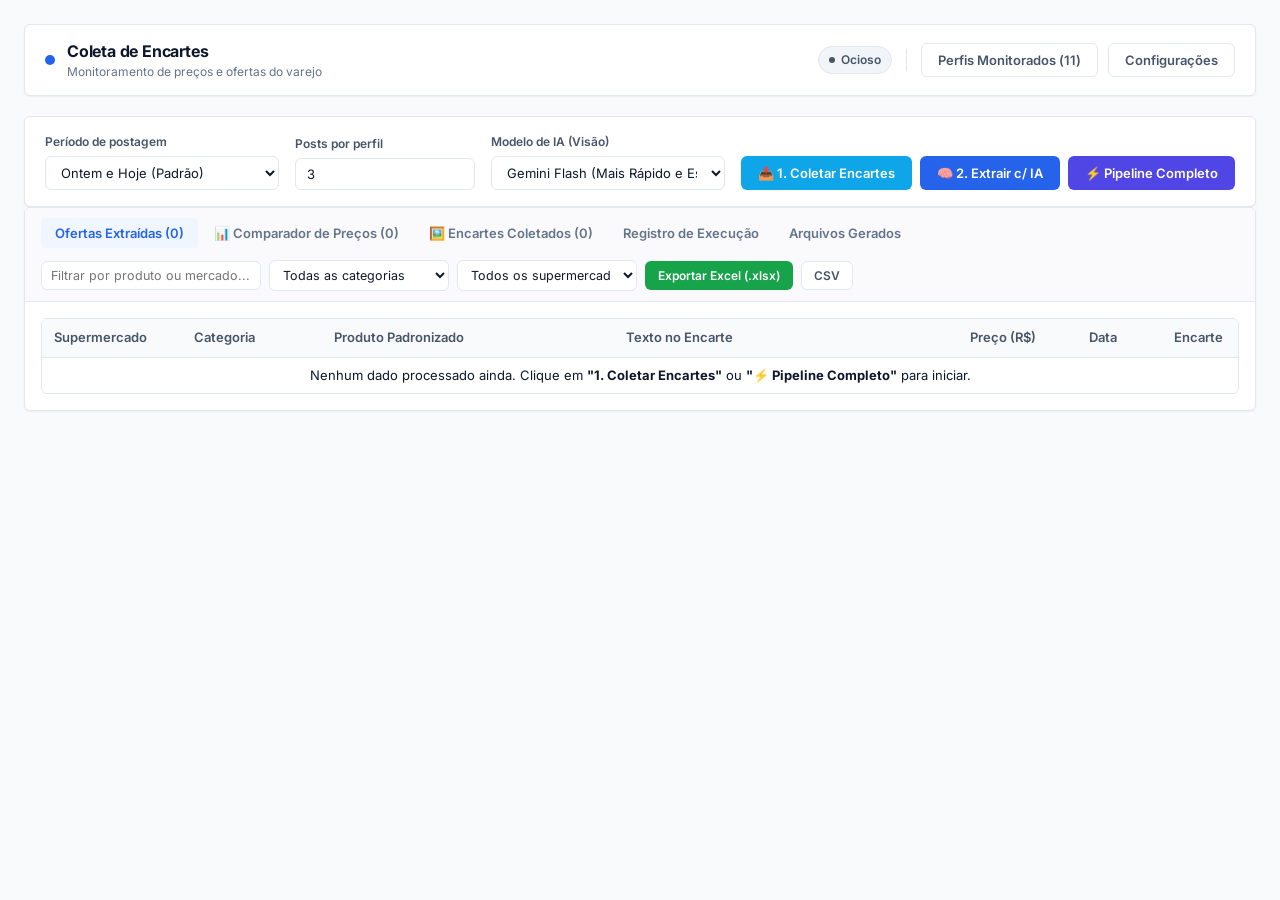
==== commit 678decbf: "feat: decoupled scraping, vision AI with auto-fallback, SQLite persistence, canonical product normal" ====
--- a/templates/index.html
+++ b/templates/index.html
@@ -68,14 +68,36 @@
                         </div>
                     </div>
 
-                    <div class="control-field" style="max-width: 140px;">
+                    <div class="control-field" style="max-width: 130px;">
                         <label for="input-post-limit">Posts por perfil</label>
                         <input type="number" id="input-post-limit" class="form-control" min="1" max="20" value="3">
                     </div>
 
+                    <div class="control-field" style="min-width: 185px;">
+                        <label for="select-ai-model">Modelo de IA (Visão)</label>
+                        <select id="select-ai-model" class="form-control">
+                            <optgroup label="Google Gemini">
+                                <option value="gemini:gemini-flash-lite-latest" selected>Gemini Flash (Mais Rápido e Estável)</option>
+                                <option value="gemini:gemini-3.5-flash-lite">Gemini 3.5 Flash Lite</option>
+                                <option value="gemini:gemini-3.1-flash-lite">Gemini 3.1 Flash Lite</option>
+                                <option value="gemini:gemini-3-flash-preview">Gemini 3 Flash Preview</option>
+                            </optgroup>
+                            <optgroup label="OpenAI">
+                                <option value="openai:gpt-4o-mini">GPT-4o-mini</option>
+                                <option value="openai:gpt-4o">GPT-4o</option>
+                            </optgroup>
+                        </select>
+                    </div>
+
                     <div class="control-actions">
-                        <button id="btn-start-scrape" class="btn btn-primary">
-                            Executar Coleta
+                        <button id="btn-start-scrape-only" class="btn btn-secondary" title="Apenas raspa as publicações do Instagram e salva as imagens no disco">
+                            📥 1. Coletar Encartes
+                        </button>
+                        <button id="btn-start-vision-only" class="btn btn-primary" title="Executa a extração por IA nas imagens já salvas sem precisar raspar novamente">
+                            🧠 2. Extrair c/ IA
+                        </button>
+                        <button id="btn-start-full" class="btn btn-accent" title="Executa o pipeline completo: coleta no Instagram + análise de IA + exportação">
+                            ⚡ Pipeline Completo
                         </button>
                         <button id="btn-stop-scrape" class="btn btn-danger" style="display: none;">
                             Interromper
@@ -102,6 +124,12 @@
                     <div class="tabs-nav">
                         <button class="tab-button active" data-tab="tab-results">
                             Ofertas Extraídas (<span id="tab-count-items">0</span>)
+                        </button>
+                        <button class="tab-button" data-tab="tab-comparator">
+                            📊 Comparador de Preços (<span id="tab-count-comparator">0</span>)
+                        </button>
+                        <button class="tab-button" data-tab="tab-images">
+                            🖼️ Encartes Coletados (<span id="tab-count-images">0</span>)
                         </button>
                         <button class="tab-button" data-tab="tab-logs">
                             Registro de Execução
@@ -135,18 +163,19 @@
                             <table class="table" id="table-offers">
                                 <thead>
                                     <tr>
-                                        <th style="width: 220px;">Supermercado</th>
-                                        <th style="width: 180px;">Categoria</th>
-                                        <th>Produto / Descrição</th>
-                                        <th style="width: 110px;" class="text-right">Preço</th>
-                                        <th style="width: 110px;">Data</th>
-                                        <th style="width: 100px;" class="text-center">Encarte</th>
+                                        <th style="width: 140px;">Supermercado</th>
+                                        <th style="width: 140px;">Categoria</th>
+                                        <th style="min-width: 180px;">Produto Padronizado</th>
+                                        <th style="min-width: 200px;">Texto no Encarte</th>
+                                        <th style="width: 110px; text-align: right;">Preço (R$)</th>
+                                        <th style="width: 110px; text-align: center;">Data</th>
+                                        <th style="width: 80px; text-align: center;">Encarte</th>
                                     </tr>
                                 </thead>
-                                <tbody id="table-offers-body">
+                                <tbody id="tbody-offers">
                                     <tr>
-                                        <td colspan="6" class="empty-state">
-                                            Nenhum dado carregado. Selecione o período e clique em <strong>"Executar Coleta"</strong> para iniciar o processo.
+                                        <td colspan="7" class="empty-state">
+                                            Nenhum dado processado ainda. Clique em <strong>"1. Coletar Encartes"</strong> ou <strong>"⚡ Pipeline Completo"</strong> para iniciar.
                                         </td>
                                     </tr>
                                 </tbody>
@@ -154,7 +183,108 @@
                         </div>
                     </div>
 
-                    <!-- ABA 2: LOGS DO SISTEMA -->
+                    <!-- ABA 2: COMPARADOR DE PREÇOS -->
+                    <div id="tab-comparator" class="tab-content">
+                        <!-- BANNER DE ESTATÍSTICAS DO BANCO -->
+                        <div class="stats-grid" id="db-stats-grid">
+                            <div class="stat-card">
+                                <div class="stat-icon">📦</div>
+                                <div class="stat-info">
+                                    <span class="stat-value" id="stat-total-products">0</span>
+                                    <span class="stat-label">Produtos Padronizados</span>
+                                </div>
+                            </div>
+                            <div class="stat-card">
+                                <div class="stat-icon">🏷️</div>
+                                <div class="stat-info">
+                                    <span class="stat-value" id="stat-total-offers">0</span>
+                                    <span class="stat-label">Ofertas no Banco</span>
+                                </div>
+                            </div>
+                            <div class="stat-card">
+                                <div class="stat-icon">🏪</div>
+                                <div class="stat-info">
+                                    <span class="stat-value" id="stat-total-markets">0</span>
+                                    <span class="stat-label">Supermercados Monitorados</span>
+                                </div>
+                            </div>
+                            <div class="stat-card stat-card-highlight">
+                                <div class="stat-icon">💰</div>
+                                <div class="stat-info">
+                                    <span class="stat-value" id="stat-max-savings">0%</span>
+                                    <span class="stat-label">Maior Economia Comparada</span>
+                                </div>
+                            </div>
+                        </div>
+
+                        <!-- FILTROS DO COMPARADOR -->
+                        <div class="comparator-toolbar">
+                            <div class="comparator-filters">
+                                <input type="text" id="input-search-comparator" placeholder="Buscar produto padronizado ou marca..." class="form-control search-input">
+                                <select id="filter-comparator-category" class="form-control filter-select">
+                                    <option value="">Todas as categorias</option>
+                                </select>
+                                <label class="checkbox-container comparator-checkbox">
+                                    <input type="checkbox" id="chk-multiple-markets-only"> Apenas produtos em 2+ supermercados
+                                </label>
+                            </div>
+                            <div class="comparator-actions">
+                                <button id="btn-export-comparison" class="btn btn-success">
+                                    📊 Exportar Comparativo Excel (.xlsx)
+                                </button>
+                            </div>
+                        </div>
+
+                        <!-- TABELA COMPARATIVA -->
+                        <div class="table-responsive" style="margin-top: 1rem;">
+                            <table class="table table-hover" id="table-comparator">
+                                <thead>
+                                    <tr>
+                                        <th style="min-width: 220px;">Produto Padronizado</th>
+                                        <th style="width: 140px;">Categoria</th>
+                                        <th style="width: 130px; text-align: right;">Menor Preço</th>
+                                        <th style="width: 160px;">Mercado + Barato</th>
+                                        <th style="width: 110px; text-align: right;">Maior Preço</th>
+                                        <th style="width: 110px; text-align: center;">Economia</th>
+                                        <th style="min-width: 240px;">Comparação entre Supermercados</th>
+                                    </tr>
+                                </thead>
+                                <tbody id="tbody-comparator">
+                                    <tr>
+                                        <td colspan="7" class="empty-state">
+                                            Carregando comparativo de preços do banco de dados...
+                                        </td>
+                                    </tr>
+                                </tbody>
+                            </table>
+                        </div>
+                    </div>
+
+                    <!-- ABA 3: GALERIA DE ENCARTES COLETADOS -->
+                    <div id="tab-images" class="tab-content">
+                        <div class="gallery-toolbar">
+                            <div class="gallery-toolbar-left">
+                                <span class="gallery-title">Encartes salvos no repositório</span>
+                                <span id="gallery-count-badge" class="badge badge-subtle">0 imagens</span>
+                            </div>
+                            <div class="gallery-toolbar-right">
+                                <select id="gallery-filter-market" class="form-control input-sm filter-select">
+                                    <option value="">Todos os supermercados</option>
+                                </select>
+                                <button id="btn-refresh-images" class="btn btn-outline btn-sm">🔄 Atualizar</button>
+                                <button id="btn-extract-all-from-gallery" class="btn btn-primary btn-sm">🧠 Extrair Todas c/ IA</button>
+                            </div>
+                        </div>
+                        <div id="gallery-grid" class="flyer-grid">
+                            <div class="empty-state-card">
+                                <div class="empty-state-icon">🖼️</div>
+                                <h3>Nenhum encarte salvo no momento</h3>
+                                <p>Clique em <strong>"1. Coletar Encartes"</strong> para buscar e salvar as imagens do Instagram sem precisar chamar a IA imediatamente.</p>
+                            </div>
+                        </div>
+                    </div>
+
+                    <!-- ABA 3: LOGS DO SISTEMA -->
                     <div id="tab-logs" class="tab-content">
                         <div class="logs-toolbar">
                             <span class="logs-title">Console de execução em tempo real</span>
@@ -170,7 +300,7 @@
                         </div>
                     </div>
 
-                    <!-- ABA 3: HISTÓRICO DE ARQUIVOS -->
+                    <!-- ABA 4: HISTÓRICO DE ARQUIVOS -->
                     <div id="tab-history" class="tab-content">
                         <div class="history-list" id="history-container">
                             <p class="empty-state">Nenhum arquivo histórico registrado.</p>
@@ -180,11 +310,6 @@
             </section>
         </main>
 
-        <!-- RODAPÉ DISCRETO -->
-        <footer class="footer">
-            <span>Sistema de Coleta e Análise de Encartes</span>
-            <span class="footer-meta">Ambiente Local • Mantiqueira</span>
-        </footer>
     </div>
 
     <!-- MODAL DE CONFIGURAÇÕES (CREDENCIAS PROTEGIDAS) -->
@@ -203,7 +328,7 @@
                     </div>
 
                     <div class="form-group">
-                        <label for="cfg-vision-provider">Provedor de Visão Computacional</label>
+                        <label for="cfg-vision-provider">Provedor de Visão Computacional Padrão</label>
                         <select id="cfg-vision-provider" class="form-control">
                             <option value="gemini" selected>Google Gemini (Recomendado)</option>
                             <option value="openai">OpenAI GPT-4o-mini</option>
@@ -292,6 +417,54 @@
         </div>
     </div>
 
+    <!-- MODAL DE TESTE DE IA EM IMAGEM INDIVIDUAL -->
+    <div id="modal-single-ai-test" class="modal-backdrop" style="display: none;">
+        <div class="modal-dialog modal-large">
+            <div class="modal-header">
+                <h3 id="modal-test-title">🔬 Teste de Extração com IA</h3>
+                <button class="modal-close" data-close="modal-single-ai-test">&times;</button>
+            </div>
+            <div class="modal-body modal-test-layout">
+                <div class="test-image-col">
+                    <img id="test-img-preview" src="" alt="Encarte sendo testado">
+                    <div class="test-img-meta">
+                        <span id="test-img-market" class="badge badge-subtle"></span>
+                        <span id="test-img-model" class="badge badge-subtle"></span>
+                    </div>
+                </div>
+                <div class="test-results-col">
+                    <div id="test-loading-state" class="test-loading" style="display: none;">
+                        <div class="spinner"></div>
+                        <p style="font-weight: 600; margin-top: 12px;">Analisando encarte com a IA de visão...</p>
+                        <span style="font-size: 12px; color: var(--text-muted);">Isso leva de 2 a 8 segundos. Extraindo produtos e categorias...</span>
+                    </div>
+                    <div id="test-content-state">
+                        <div class="test-results-header">
+                            <h4>Ofertas Extraídas (<span id="test-offers-count">0</span>)</h4>
+                        </div>
+                        <div class="table-responsive test-table-wrap">
+                            <table class="table table-compact">
+                                <thead>
+                                    <tr>
+                                        <th>Produto Identificado</th>
+                                        <th style="width: 170px;">Categoria (IA)</th>
+                                        <th style="width: 95px;" class="text-right">Preço</th>
+                                    </tr>
+                                </thead>
+                                <tbody id="test-table-body">
+                                </tbody>
+                            </table>
+                        </div>
+                    </div>
+                </div>
+            </div>
+            <div class="modal-footer">
+                <button type="button" class="btn btn-outline" data-close="modal-single-ai-test">Fechar</button>
+                <button type="button" id="btn-retest-image" class="btn btn-primary">🔄 Reexecutar Teste</button>
+            </div>
+        </div>
+    </div>
+
     <script src="/static/js/app.js"></script>
 </body>
-</html>+</html>
--- a/static/css/style.css
+++ b/static/css/style.css
@@ -272,6 +272,24 @@
     background: var(--success-hover);
 }
 
+.btn-secondary {
+    background: #0EA5E9;
+    color: #FFFFFF;
+}
+
+.btn-secondary:hover {
+    background: #0284C7;
+}
+
+.btn-accent {
+    background: #4F46E5;
+    color: #FFFFFF;
+}
+
+.btn-accent:hover {
+    background: #4338CA;
+}
+
 .btn-danger {
     background: var(--danger);
     color: #FFFFFF;
@@ -698,6 +716,473 @@
     border-top: 1px solid var(--border-color);
 }
 
+/* ============================================================
+   GALERIA DE ENCARTES COLETADOS & TESTE DE IA
+   ============================================================ */
+
+.gallery-toolbar {
+    display: flex;
+    justify-content: space-between;
+    align-items: center;
+    padding-bottom: 14px;
+    margin-bottom: 16px;
+    border-bottom: 1px solid var(--border-color);
+    flex-wrap: wrap;
+    gap: 10px;
+}
+
+.gallery-toolbar-left {
+    display: flex;
+    align-items: center;
+    gap: 10px;
+}
+
+.gallery-title {
+    font-size: 14px;
+    font-weight: 600;
+    color: var(--text-primary);
+}
+
+.gallery-toolbar-right {
+    display: flex;
+    align-items: center;
+    gap: 8px;
+}
+
+.flyer-grid {
+    display: grid;
+    grid-template-columns: repeat(auto-fill, minmax(280px, 1fr));
+    gap: 18px;
+}
+
+.flyer-card {
+    background: var(--bg-surface);
+    border: 1px solid var(--border-color);
+    border-radius: var(--radius);
+    overflow: hidden;
+    display: flex;
+    flex-direction: column;
+    box-shadow: var(--shadow-sm);
+    transition: transform 0.15s ease, box-shadow 0.15s ease, border-color 0.15s ease;
+}
+
+.flyer-card:hover {
+    transform: translateY(-2px);
+    box-shadow: var(--shadow-md);
+    border-color: #CBD5E1;
+}
+
+.flyer-card-media {
+    position: relative;
+    width: 100%;
+    height: 220px;
+    background: #0F172A;
+    overflow: hidden;
+    cursor: pointer;
+}
+
+.flyer-card-media img {
+    width: 100%;
+    height: 100%;
+    object-fit: cover;
+    transition: transform 0.25s ease;
+}
+
+.flyer-card-media:hover img {
+    transform: scale(1.04);
+}
+
+.flyer-card-media .media-overlay {
+    position: absolute;
+    inset: 0;
+    background: rgba(0, 0, 0, 0.4);
+    opacity: 0;
+    display: flex;
+    align-items: center;
+    justify-content: center;
+    transition: opacity 0.2s ease;
+    color: #FFFFFF;
+    font-size: 13px;
+    font-weight: 600;
+    gap: 6px;
+}
+
+.flyer-card-media:hover .media-overlay {
+    opacity: 1;
+}
+
+.flyer-card-body {
+    padding: 12px 14px;
+    display: flex;
+    flex-direction: column;
+    flex: 1;
+    gap: 8px;
+}
+
+.flyer-card-header {
+    display: flex;
+    justify-content: space-between;
+    align-items: flex-start;
+    gap: 6px;
+}
+
+.flyer-market-name {
+    font-weight: 700;
+    font-size: 13.5px;
+    color: var(--text-primary);
+    line-height: 1.3;
+}
+
+.flyer-date {
+    font-size: 11.5px;
+    font-weight: 600;
+    color: var(--text-muted);
+    background: var(--bg-subtle);
+    padding: 2px 6px;
+    border-radius: var(--radius-sm);
+    white-space: nowrap;
+}
+
+.flyer-caption {
+    font-size: 11.5px;
+    color: var(--text-secondary);
+    line-height: 1.4;
+    display: -webkit-box;
+    -webkit-line-clamp: 2;
+    -webkit-box-orient: vertical;
+    overflow: hidden;
+    text-overflow: ellipsis;
+    min-height: 32px;
+}
+
+.flyer-card-actions {
+    display: flex;
+    gap: 6px;
+    margin-top: auto;
+    padding-top: 8px;
+    border-top: 1px solid var(--border-subtle);
+}
+
+.flyer-card-actions .btn {
+    flex: 1;
+    font-size: 11.5px;
+    padding: 6px 8px;
+}
+
+.empty-state-card {
+    grid-column: 1 / -1;
+    padding: 48px 24px;
+    text-align: center;
+    background: var(--bg-surface);
+    border: 1px dashed var(--border-color);
+    border-radius: var(--radius);
+}
+
+.empty-state-icon {
+    font-size: 42px;
+    margin-bottom: 12px;
+}
+
+.empty-state-card h3 {
+    font-size: 16px;
+    font-weight: 600;
+    color: var(--text-primary);
+    margin-bottom: 6px;
+}
+
+.empty-state-card p {
+    font-size: 13px;
+    color: var(--text-muted);
+    max-width: 500px;
+    margin: 0 auto;
+}
+
+/* MODAL TESTE DE IA INDIVIDUAL */
+.modal-test-layout {
+    display: grid;
+    grid-template-columns: 320px 1fr;
+    gap: 20px;
+    max-height: 520px;
+}
+
+.test-image-col {
+    display: flex;
+    flex-direction: column;
+    gap: 10px;
+    background: #0F172A;
+    padding: 10px;
+    border-radius: var(--radius);
+    text-align: center;
+}
+
+.test-image-col img {
+    width: 100%;
+    max-height: 420px;
+    object-fit: contain;
+    border-radius: var(--radius-sm);
+}
+
+.test-img-meta {
+    display: flex;
+    gap: 6px;
+    justify-content: center;
+    flex-wrap: wrap;
+}
+
+.test-results-col {
+    display: flex;
+    flex-direction: column;
+    min-height: 380px;
+}
+
+.test-loading {
+    display: flex;
+    flex-direction: column;
+    align-items: center;
+    justify-content: center;
+    height: 100%;
+    padding: 40px 20px;
+    text-align: center;
+}
+
+.spinner {
+    width: 36px;
+    height: 36px;
+    border: 3px solid #E2E8F0;
+    border-top: 3px solid var(--primary);
+    border-radius: 50%;
+    animation: spin 0.8s linear infinite;
+}
+
+@keyframes spin {
+    0% { transform: rotate(0deg); }
+    100% { transform: rotate(360deg); }
+}
+
+.test-results-header {
+    display: flex;
+    justify-content: space-between;
+    align-items: center;
+    margin-bottom: 10px;
+}
+
+.test-results-header h4 {
+    font-size: 14px;
+    font-weight: 700;
+    color: var(--text-primary);
+}
+
+.test-table-wrap {
+    max-height: 380px;
+    overflow-y: auto;
+    border: 1px solid var(--border-color);
+    border-radius: var(--radius-sm);
+}
+
+/* COMPARADOR DE PREÇOS E BANNER DE ESTATÍSTICAS */
+.stats-grid {
+    display: grid;
+    grid-template-columns: repeat(auto-fit, minmax(200px, 1fr));
+    gap: 14px;
+    margin-bottom: 18px;
+}
+
+.stat-card {
+    background: var(--bg-surface);
+    border: 1px solid var(--border-color);
+    border-radius: var(--radius);
+    padding: 14px 16px;
+    display: flex;
+    align-items: center;
+    gap: 12px;
+    box-shadow: var(--shadow-sm);
+    transition: transform 0.15s ease, box-shadow 0.15s ease;
+}
+
+.stat-card:hover {
+    transform: translateY(-2px);
+    box-shadow: var(--shadow-md);
+}
+
+.stat-card-highlight {
+    background: linear-gradient(135deg, #ECFDF5 0%, #F0FDF4 100%);
+    border-color: #A7F3D0;
+}
+
+.stat-icon {
+    font-size: 28px;
+    line-height: 1;
+}
+
+.stat-info {
+    display: flex;
+    flex-direction: column;
+}
+
+.stat-value {
+    font-size: 20px;
+    font-weight: 800;
+    color: var(--text-primary);
+    line-height: 1.2;
+}
+
+.stat-card-highlight .stat-value {
+    color: #065F46;
+}
+
+.stat-label {
+    font-size: 11.5px;
+    color: var(--text-muted);
+    font-weight: 500;
+}
+
+.comparator-toolbar {
+    display: flex;
+    justify-content: space-between;
+    align-items: center;
+    gap: 12px;
+    flex-wrap: wrap;
+    background: var(--bg-surface);
+    padding: 12px 14px;
+    border: 1px solid var(--border-color);
+    border-radius: var(--radius);
+}
+
+.comparator-filters {
+    display: flex;
+    gap: 10px;
+    align-items: center;
+    flex: 1;
+    flex-wrap: wrap;
+}
+
+.comparator-checkbox {
+    font-size: 12.5px;
+    font-weight: 500;
+    color: var(--text-primary);
+    white-space: nowrap;
+}
+
+.comparator-actions {
+    display: flex;
+    gap: 8px;
+}
+
+/* CHIPS E TAGS DO COMPARADOR */
+.badge-canonical-product {
+    display: flex;
+    flex-direction: column;
+    gap: 3px;
+}
+
+.canonical-name {
+    font-weight: 700;
+    color: var(--text-primary);
+    font-size: 13.5px;
+}
+
+.canonical-tags {
+    display: flex;
+    gap: 5px;
+    flex-wrap: wrap;
+}
+
+.tag-brand {
+    font-size: 10.5px;
+    font-weight: 600;
+    padding: 1px 6px;
+    background: #EFF6FF;
+    color: #1D4ED8;
+    border-radius: var(--radius-sm);
+}
+
+.tag-pack {
+    font-size: 10.5px;
+    font-weight: 600;
+    padding: 1px 6px;
+    background: #F1F5F9;
+    color: #475569;
+    border-radius: var(--radius-sm);
+}
+
+.price-lowest {
+    font-size: 14px;
+    font-weight: 800;
+    color: #15803D;
+}
+
+.badge-cheapest-market {
+    display: inline-flex;
+    align-items: center;
+    gap: 4px;
+    background: #DCFCE7;
+    color: #166534;
+    font-size: 11.5px;
+    font-weight: 700;
+    padding: 3px 8px;
+    border-radius: var(--radius-sm);
+    border: 1px solid #BBF7D0;
+}
+
+.badge-savings {
+    display: inline-flex;
+    flex-direction: column;
+    align-items: center;
+    background: #FEF3C7;
+    color: #92400E;
+    font-size: 11px;
+    font-weight: 700;
+    padding: 2px 7px;
+    border-radius: var(--radius-sm);
+    border: 1px solid #FDE68A;
+}
+
+.savings-pct {
+    font-size: 12px;
+    font-weight: 800;
+}
+
+.savings-val {
+    font-size: 10px;
+    opacity: 0.85;
+}
+
+.market-chips-container {
+    display: flex;
+    gap: 6px;
+    flex-wrap: wrap;
+}
+
+.market-price-chip {
+    display: inline-flex;
+    align-items: center;
+    gap: 5px;
+    padding: 3px 8px;
+    background: var(--bg-surface);
+    border: 1px solid var(--border-color);
+    border-radius: var(--radius-sm);
+    font-size: 11.5px;
+}
+
+.market-price-chip.is-cheapest {
+    background: #DCFCE7;
+    border-color: #86EFAC;
+    font-weight: 700;
+    color: #166534;
+}
+
+.market-price-chip .chip-name {
+    color: var(--text-secondary);
+}
+
+.market-price-chip.is-cheapest .chip-name {
+    color: #166534;
+}
+
+.market-price-chip .chip-price {
+    font-weight: 700;
+}
+
 /* RESPONSIVO */
 @media (max-width: 1024px) {
     .control-form {
@@ -706,5 +1191,13 @@
     }
     .control-actions {
         margin-top: 8px;
+        flex-wrap: wrap;
+    }
+    .modal-test-layout {
+        grid-template-columns: 1fr;
+    }
+    .comparator-toolbar {
+        flex-direction: column;
+        align-items: stretch;
     }
 }
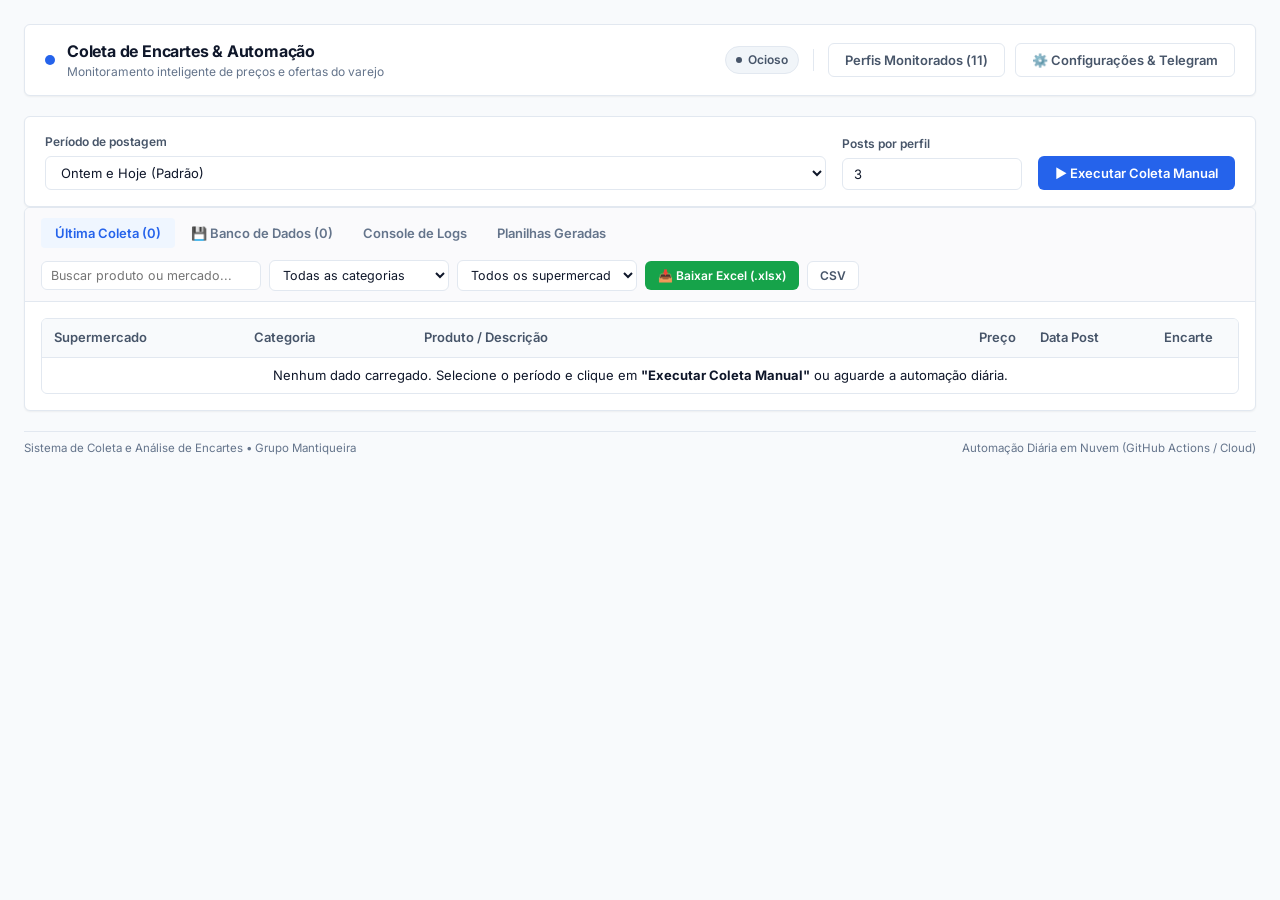
==== commit 0ef52b60: "go" ====
--- a/templates/index.html
+++ b/templates/index.html
@@ -18,8 +18,8 @@
                 <div class="brand">
                     <div class="brand-badge"></div>
                     <div>
-                        <h1 class="brand-title">Coleta de Encartes</h1>
-                        <span class="brand-subtitle">Monitoramento de preços e ofertas do varejo</span>
+                        <h1 class="brand-title">Coleta de Encartes & Automação</h1>
+                        <span class="brand-subtitle">Monitoramento inteligente de preços e ofertas do varejo</span>
                     </div>
                 </div>
             </div>
@@ -36,7 +36,7 @@
                     Perfis Monitorados (<span id="profiles-count">11</span>)
                 </button>
                 <button class="btn btn-outline" id="btn-open-config">
-                    Configurações
+                    ⚙️ Configurações & Telegram
                 </button>
             </div>
         </header>
@@ -68,39 +68,17 @@
                         </div>
                     </div>
 
-                    <div class="control-field" style="max-width: 130px;">
+                    <div class="control-field" style="max-width: 140px;">
                         <label for="input-post-limit">Posts por perfil</label>
                         <input type="number" id="input-post-limit" class="form-control" min="1" max="20" value="3">
                     </div>
 
-                    <div class="control-field" style="min-width: 185px;">
-                        <label for="select-ai-model">Modelo de IA (Visão)</label>
-                        <select id="select-ai-model" class="form-control">
-                            <optgroup label="Google Gemini">
-                                <option value="gemini:gemini-flash-lite-latest" selected>Gemini Flash (Mais Rápido e Estável)</option>
-                                <option value="gemini:gemini-3.5-flash-lite">Gemini 3.5 Flash Lite</option>
-                                <option value="gemini:gemini-3.1-flash-lite">Gemini 3.1 Flash Lite</option>
-                                <option value="gemini:gemini-3-flash-preview">Gemini 3 Flash Preview</option>
-                            </optgroup>
-                            <optgroup label="OpenAI">
-                                <option value="openai:gpt-4o-mini">GPT-4o-mini</option>
-                                <option value="openai:gpt-4o">GPT-4o</option>
-                            </optgroup>
-                        </select>
-                    </div>
-
                     <div class="control-actions">
-                        <button id="btn-start-scrape-only" class="btn btn-secondary" title="Apenas raspa as publicações do Instagram e salva as imagens no disco">
-                            📥 1. Coletar Encartes
-                        </button>
-                        <button id="btn-start-vision-only" class="btn btn-primary" title="Executa a extração por IA nas imagens já salvas sem precisar raspar novamente">
-                            🧠 2. Extrair c/ IA
-                        </button>
-                        <button id="btn-start-full" class="btn btn-accent" title="Executa o pipeline completo: coleta no Instagram + análise de IA + exportação">
-                            ⚡ Pipeline Completo
+                        <button id="btn-start-scrape" class="btn btn-primary">
+                            ▶️ Executar Coleta Manual
                         </button>
                         <button id="btn-stop-scrape" class="btn btn-danger" style="display: none;">
-                            Interromper
+                            ⏹️ Interromper
                         </button>
                     </div>
                 </div>
@@ -123,24 +101,21 @@
                 <div class="panel-header">
                     <div class="tabs-nav">
                         <button class="tab-button active" data-tab="tab-results">
-                            Ofertas Extraídas (<span id="tab-count-items">0</span>)
-                        </button>
-                        <button class="tab-button" data-tab="tab-comparator">
-                            📊 Comparador de Preços (<span id="tab-count-comparator">0</span>)
-                        </button>
-                        <button class="tab-button" data-tab="tab-images">
-                            🖼️ Encartes Coletados (<span id="tab-count-images">0</span>)
+                            Última Coleta (<span id="tab-count-items">0</span>)
+                        </button>
+                        <button class="tab-button" data-tab="tab-database">
+                            💾 Banco de Dados (<span id="tab-count-db">0</span>)
                         </button>
                         <button class="tab-button" data-tab="tab-logs">
-                            Registro de Execução
+                            Console de Logs
                         </button>
                         <button class="tab-button" data-tab="tab-history">
-                            Arquivos Gerados
+                            Planilhas Geradas
                         </button>
                     </div>
 
                     <div class="tab-actions" id="results-actions">
-                        <input type="text" id="input-search-items" placeholder="Filtrar por produto ou mercado..." class="form-control input-sm search-input">
+                        <input type="text" id="input-search-items" placeholder="Buscar produto ou mercado..." class="form-control input-sm search-input">
                         <select id="filter-category" class="form-control input-sm filter-select">
                             <option value="">Todas as categorias</option>
                         </select>
@@ -148,34 +123,46 @@
                             <option value="">Todos os supermercados</option>
                         </select>
                         <button id="btn-download-excel" class="btn btn-success btn-sm">
-                            Exportar Excel (.xlsx)
+                            📥 Baixar Excel (.xlsx)
                         </button>
                         <button id="btn-download-csv" class="btn btn-outline btn-sm">
                             CSV
                         </button>
                     </div>
+
+                    <div class="tab-actions" id="database-actions" style="display: none;">
+                        <input type="text" id="input-search-db" placeholder="Buscar no banco de dados..." class="form-control input-sm search-input">
+                        <select id="filter-db-market" class="form-control input-sm filter-select">
+                            <option value="">Todos os mercados</option>
+                        </select>
+                        <button id="btn-refresh-db" class="btn btn-outline btn-sm">
+                            🔄 Atualizar
+                        </button>
+                        <a id="btn-download-db" href="/api/database/download" class="btn btn-primary btn-sm" download>
+                            💾 Baixar SQLite (.db)
+                        </a>
+                    </div>
                 </div>
 
                 <div class="panel-body">
-                    <!-- ABA 1: TABELA DE OFERTAS -->
+                    <!-- ABA 1: TABELA DE OFERTAS DA ÚLTIMA EXECUÇÃO -->
                     <div id="tab-results" class="tab-content active">
                         <div class="table-responsive">
                             <table class="table" id="table-offers">
                                 <thead>
                                     <tr>
-                                        <th style="width: 140px;">Supermercado</th>
-                                        <th style="width: 140px;">Categoria</th>
-                                        <th style="min-width: 180px;">Produto Padronizado</th>
-                                        <th style="min-width: 200px;">Texto no Encarte</th>
-                                        <th style="width: 110px; text-align: right;">Preço (R$)</th>
-                                        <th style="width: 110px; text-align: center;">Data</th>
-                                        <th style="width: 80px; text-align: center;">Encarte</th>
+                                        <th style="width: 200px;">Supermercado</th>
+                                        <th style="width: 170px;">Categoria</th>
+                                        <th>Produto / Descrição</th>
+                                        <th style="width: 110px;" class="text-right">Preço</th>
+                                        <th style="width: 110px;">Data Post</th>
+                                        <th style="width: 100px;" class="text-center">Encarte</th>
                                     </tr>
                                 </thead>
-                                <tbody id="tbody-offers">
+                                <tbody id="table-offers-body">
                                     <tr>
-                                        <td colspan="7" class="empty-state">
-                                            Nenhum dado processado ainda. Clique em <strong>"1. Coletar Encartes"</strong> ou <strong>"⚡ Pipeline Completo"</strong> para iniciar.
+                                        <td colspan="6" class="empty-state">
+                                            Nenhum dado carregado. Selecione o período e clique em <strong>"Executar Coleta Manual"</strong> ou aguarde a automação diária.
                                         </td>
                                     </tr>
                                 </tbody>
@@ -183,104 +170,47 @@
                         </div>
                     </div>
 
-                    <!-- ABA 2: COMPARADOR DE PREÇOS -->
-                    <div id="tab-comparator" class="tab-content">
-                        <!-- BANNER DE ESTATÍSTICAS DO BANCO -->
-                        <div class="stats-grid" id="db-stats-grid">
-                            <div class="stat-card">
-                                <div class="stat-icon">📦</div>
-                                <div class="stat-info">
-                                    <span class="stat-value" id="stat-total-products">0</span>
-                                    <span class="stat-label">Produtos Padronizados</span>
-                                </div>
-                            </div>
-                            <div class="stat-card">
-                                <div class="stat-icon">🏷️</div>
-                                <div class="stat-info">
-                                    <span class="stat-value" id="stat-total-offers">0</span>
-                                    <span class="stat-label">Ofertas no Banco</span>
-                                </div>
-                            </div>
-                            <div class="stat-card">
-                                <div class="stat-icon">🏪</div>
-                                <div class="stat-info">
-                                    <span class="stat-value" id="stat-total-markets">0</span>
-                                    <span class="stat-label">Supermercados Monitorados</span>
-                                </div>
-                            </div>
-                            <div class="stat-card stat-card-highlight">
-                                <div class="stat-icon">💰</div>
-                                <div class="stat-info">
-                                    <span class="stat-value" id="stat-max-savings">0%</span>
-                                    <span class="stat-label">Maior Economia Comparada</span>
-                                </div>
-                            </div>
-                        </div>
-
-                        <!-- FILTROS DO COMPARADOR -->
-                        <div class="comparator-toolbar">
-                            <div class="comparator-filters">
-                                <input type="text" id="input-search-comparator" placeholder="Buscar produto padronizado ou marca..." class="form-control search-input">
-                                <select id="filter-comparator-category" class="form-control filter-select">
-                                    <option value="">Todas as categorias</option>
-                                </select>
-                                <label class="checkbox-container comparator-checkbox">
-                                    <input type="checkbox" id="chk-multiple-markets-only"> Apenas produtos em 2+ supermercados
-                                </label>
-                            </div>
-                            <div class="comparator-actions">
-                                <button id="btn-export-comparison" class="btn btn-success">
-                                    📊 Exportar Comparativo Excel (.xlsx)
-                                </button>
-                            </div>
-                        </div>
-
-                        <!-- TABELA COMPARATIVA -->
-                        <div class="table-responsive" style="margin-top: 1rem;">
-                            <table class="table table-hover" id="table-comparator">
+                    <!-- ABA 2: BANCO DE DADOS PERSISTIDO & DEDUPLICADO -->
+                    <div id="tab-database" class="tab-content">
+                        <div class="db-summary-cards" style="display: flex; gap: 15px; margin-bottom: 15px;">
+                            <div class="card-metric" style="flex: 1; background: var(--bg-subtle); padding: 12px 16px; border-radius: var(--radius); border: 1px solid var(--border-color);">
+                                <span style="font-size: 11px; color: var(--text-muted); font-weight: 600; text-transform: uppercase;">Total de Ofertas Únicas</span>
+                                <div style="font-size: 20px; font-weight: 700; color: var(--primary);" id="db-stat-total">0</div>
+                            </div>
+                            <div class="card-metric" style="flex: 1; background: var(--bg-subtle); padding: 12px 16px; border-radius: var(--radius); border: 1px solid var(--border-color);">
+                                <span style="font-size: 11px; color: var(--text-muted); font-weight: 600; text-transform: uppercase;">Supermercados Registrados</span>
+                                <div style="font-size: 20px; font-weight: 700; color: var(--text-primary);" id="db-stat-markets">0</div>
+                            </div>
+                            <div class="card-metric" style="flex: 1; background: var(--bg-subtle); padding: 12px 16px; border-radius: var(--radius); border: 1px solid var(--border-color);">
+                                <span style="font-size: 11px; color: var(--text-muted); font-weight: 600; text-transform: uppercase;">Categorias Identificadas</span>
+                                <div style="font-size: 20px; font-weight: 700; color: var(--text-primary);" id="db-stat-categories">0</div>
+                            </div>
+                            <div class="card-metric" style="flex: 1; background: var(--bg-subtle); padding: 12px 16px; border-radius: var(--radius); border: 1px solid var(--border-color);">
+                                <span style="font-size: 11px; color: var(--text-muted); font-weight: 600; text-transform: uppercase;">Execuções Realizadas</span>
+                                <div style="font-size: 20px; font-weight: 700; color: var(--success);" id="db-stat-runs">0</div>
+                            </div>
+                        </div>
+
+                        <div class="table-responsive">
+                            <table class="table" id="table-db-offers">
                                 <thead>
                                     <tr>
-                                        <th style="min-width: 220px;">Produto Padronizado</th>
-                                        <th style="width: 140px;">Categoria</th>
-                                        <th style="width: 130px; text-align: right;">Menor Preço</th>
-                                        <th style="width: 160px;">Mercado + Barato</th>
-                                        <th style="width: 110px; text-align: right;">Maior Preço</th>
-                                        <th style="width: 110px; text-align: center;">Economia</th>
-                                        <th style="min-width: 240px;">Comparação entre Supermercados</th>
+                                        <th style="width: 70px;">ID</th>
+                                        <th style="width: 190px;">Supermercado</th>
+                                        <th style="width: 150px;">Categoria</th>
+                                        <th>Produto</th>
+                                        <th style="width: 110px;" class="text-right">Preço</th>
+                                        <th style="width: 100px;">Data Post</th>
+                                        <th style="width: 130px;">Coletado em</th>
+                                        <th style="width: 80px;" class="text-center">Encarte</th>
                                     </tr>
                                 </thead>
-                                <tbody id="tbody-comparator">
+                                <tbody id="table-db-offers-body">
                                     <tr>
-                                        <td colspan="7" class="empty-state">
-                                            Carregando comparativo de preços do banco de dados...
-                                        </td>
+                                        <td colspan="8" class="empty-state">Carregando dados do banco de dados...</td>
                                     </tr>
                                 </tbody>
                             </table>
-                        </div>
-                    </div>
-
-                    <!-- ABA 3: GALERIA DE ENCARTES COLETADOS -->
-                    <div id="tab-images" class="tab-content">
-                        <div class="gallery-toolbar">
-                            <div class="gallery-toolbar-left">
-                                <span class="gallery-title">Encartes salvos no repositório</span>
-                                <span id="gallery-count-badge" class="badge badge-subtle">0 imagens</span>
-                            </div>
-                            <div class="gallery-toolbar-right">
-                                <select id="gallery-filter-market" class="form-control input-sm filter-select">
-                                    <option value="">Todos os supermercados</option>
-                                </select>
-                                <button id="btn-refresh-images" class="btn btn-outline btn-sm">🔄 Atualizar</button>
-                                <button id="btn-extract-all-from-gallery" class="btn btn-primary btn-sm">🧠 Extrair Todas c/ IA</button>
-                            </div>
-                        </div>
-                        <div id="gallery-grid" class="flyer-grid">
-                            <div class="empty-state-card">
-                                <div class="empty-state-icon">🖼️</div>
-                                <h3>Nenhum encarte salvo no momento</h3>
-                                <p>Clique em <strong>"1. Coletar Encartes"</strong> para buscar e salvar as imagens do Instagram sem precisar chamar a IA imediatamente.</p>
-                            </div>
                         </div>
                     </div>
 
@@ -310,27 +240,37 @@
             </section>
         </main>
 
+        <!-- RODAPÉ DISCRETO -->
+        <footer class="footer">
+            <span>Sistema de Coleta e Análise de Encartes • Grupo Mantiqueira</span>
+            <span class="footer-meta">Automação Diária em Nuvem (GitHub Actions / Cloud)</span>
+        </footer>
     </div>
 
-    <!-- MODAL DE CONFIGURAÇÕES (CREDENCIAS PROTEGIDAS) -->
+    <!-- MODAL DE CONFIGURAÇÕES (CREDENCIAS E TELEGRAM) -->
     <div id="modal-config" class="modal-backdrop" style="display: none;">
-        <div class="modal-dialog">
+        <div class="modal-dialog modal-large">
             <div class="modal-header">
-                <h3>Configurações de Acesso e Integração</h3>
+                <h3>Configurações de Integração & Telegram</h3>
                 <button class="modal-close" data-close="modal-config">&times;</button>
             </div>
             <div class="modal-body">
                 <form id="form-config">
+                    <!-- SEÇÃO 1: APIs DE RASPAGEM E IA -->
+                    <h4 style="font-size: 13px; text-transform: uppercase; color: var(--primary); margin-bottom: 12px; border-bottom: 1px solid var(--border-color); padding-bottom: 6px;">
+                        1. Scraping & Inteligência Artificial
+                    </h4>
+
                     <div class="form-group">
                         <label for="cfg-apify-token">Token da API Apify</label>
                         <input type="password" id="cfg-apify-token" class="form-control" placeholder="••••••••••••••••••••••••••••••••">
-                        <span class="form-hint">Necessário para a coleta automatizada de postagens do Instagram.</span>
+                        <span class="form-hint">Necessário para a coleta automatizada de posts do Instagram via Apify Actor.</span>
                     </div>
 
                     <div class="form-group">
-                        <label for="cfg-vision-provider">Provedor de Visão Computacional Padrão</label>
+                        <label for="cfg-vision-provider">Motor de Visão Computacional</label>
                         <select id="cfg-vision-provider" class="form-control">
-                            <option value="gemini" selected>Google Gemini (Recomendado)</option>
+                            <option value="gemini" selected>Google Gemini (Recomendado - 1.5 Flash)</option>
                             <option value="openai">OpenAI GPT-4o-mini</option>
                         </select>
                     </div>
@@ -345,8 +285,43 @@
                         <input type="password" id="cfg-openai-key" class="form-control" placeholder="••••••••••••••••••••••••••••••••">
                     </div>
 
+                    <!-- SEÇÃO 2: TELEGRAM BOT NOTIFICATIONS -->
+                    <h4 style="font-size: 13px; text-transform: uppercase; color: var(--primary); margin-top: 20px; margin-bottom: 12px; border-bottom: 1px solid var(--border-color); padding-bottom: 6px;">
+                        2. Notificações no Telegram
+                    </h4>
+
+                    <div class="form-group">
+                        <label for="cfg-telegram-token">Token do Bot do Telegram</label>
+                        <input type="password" id="cfg-telegram-token" class="form-control" placeholder="ex: 7123456789:AAFxxx... (obtido com @BotFather)">
+                        <span class="form-hint">Crie seu bot no Telegram conversando com @BotFather e cole o token aqui.</span>
+                    </div>
+
+                    <div class="form-group">
+                        <label for="cfg-telegram-chat-id">Chat ID / Canal do Telegram</label>
+                        <input type="text" id="cfg-telegram-chat-id" class="form-control" placeholder="ex: 123456789 ou @meu_canal ou -100123456789">
+                        <span class="form-hint">ID do seu usuário, grupo ou nome do canal para receber o resumo e a planilha Excel.</span>
+                    </div>
+
+                    <div style="display: flex; gap: 20px; margin-top: 10px; margin-bottom: 15px;">
+                        <label class="checkbox-container" style="display: flex; align-items: center; gap: 8px; cursor: pointer;">
+                            <input type="checkbox" id="cfg-telegram-enabled" checked> 
+                            <span>Ativar envio de alertas diários</span>
+                        </label>
+                        <label class="checkbox-container" style="display: flex; align-items: center; gap: 8px; cursor: pointer;">
+                            <input type="checkbox" id="cfg-telegram-send-excel" checked> 
+                            <span>Anexar planilha Excel no Telegram</span>
+                        </label>
+                    </div>
+
+                    <div style="display: flex; align-items: center; gap: 12px; margin-bottom: 15px;">
+                        <button type="button" id="btn-test-telegram" class="btn btn-outline btn-sm">
+                            📲 Testar Envio no Telegram
+                        </button>
+                        <span id="telegram-test-feedback" style="font-size: 12px; font-weight: 500;"></span>
+                    </div>
+
                     <div class="security-note">
-                        <strong>Segurança:</strong> As chaves são criptografadas e gravadas somente no arquivo local de ambiente e não são trafegadas para repositórios externos.
+                        <strong>Segurança:</strong> As chaves são gravadas localmente no arquivo de configuração do sistema e não são expostas publicamente.
                     </div>
                 </form>
             </div>
@@ -390,7 +365,7 @@
                 <div class="profile-actions-bar">
                     <button id="btn-select-all-profiles" class="btn-text">Marcar todos</button>
                     <button id="btn-deselect-all-profiles" class="btn-text">Desmarcar todos</button>
-                    <button id="btn-reset-default-profiles" class="btn-text">Restaurar 11 perfis padrão</button>
+                    <button id="btn-reset-default-profiles" class="btn-text">Restaurar perfis padrão</button>
                 </div>
             </div>
             <div class="modal-footer">
@@ -417,54 +392,6 @@
         </div>
     </div>
 
-    <!-- MODAL DE TESTE DE IA EM IMAGEM INDIVIDUAL -->
-    <div id="modal-single-ai-test" class="modal-backdrop" style="display: none;">
-        <div class="modal-dialog modal-large">
-            <div class="modal-header">
-                <h3 id="modal-test-title">🔬 Teste de Extração com IA</h3>
-                <button class="modal-close" data-close="modal-single-ai-test">&times;</button>
-            </div>
-            <div class="modal-body modal-test-layout">
-                <div class="test-image-col">
-                    <img id="test-img-preview" src="" alt="Encarte sendo testado">
-                    <div class="test-img-meta">
-                        <span id="test-img-market" class="badge badge-subtle"></span>
-                        <span id="test-img-model" class="badge badge-subtle"></span>
-                    </div>
-                </div>
-                <div class="test-results-col">
-                    <div id="test-loading-state" class="test-loading" style="display: none;">
-                        <div class="spinner"></div>
-                        <p style="font-weight: 600; margin-top: 12px;">Analisando encarte com a IA de visão...</p>
-                        <span style="font-size: 12px; color: var(--text-muted);">Isso leva de 2 a 8 segundos. Extraindo produtos e categorias...</span>
-                    </div>
-                    <div id="test-content-state">
-                        <div class="test-results-header">
-                            <h4>Ofertas Extraídas (<span id="test-offers-count">0</span>)</h4>
-                        </div>
-                        <div class="table-responsive test-table-wrap">
-                            <table class="table table-compact">
-                                <thead>
-                                    <tr>
-                                        <th>Produto Identificado</th>
-                                        <th style="width: 170px;">Categoria (IA)</th>
-                                        <th style="width: 95px;" class="text-right">Preço</th>
-                                    </tr>
-                                </thead>
-                                <tbody id="test-table-body">
-                                </tbody>
-                            </table>
-                        </div>
-                    </div>
-                </div>
-            </div>
-            <div class="modal-footer">
-                <button type="button" class="btn btn-outline" data-close="modal-single-ai-test">Fechar</button>
-                <button type="button" id="btn-retest-image" class="btn btn-primary">🔄 Reexecutar Teste</button>
-            </div>
-        </div>
-    </div>
-
     <script src="/static/js/app.js"></script>
 </body>
-</html>
+</html>
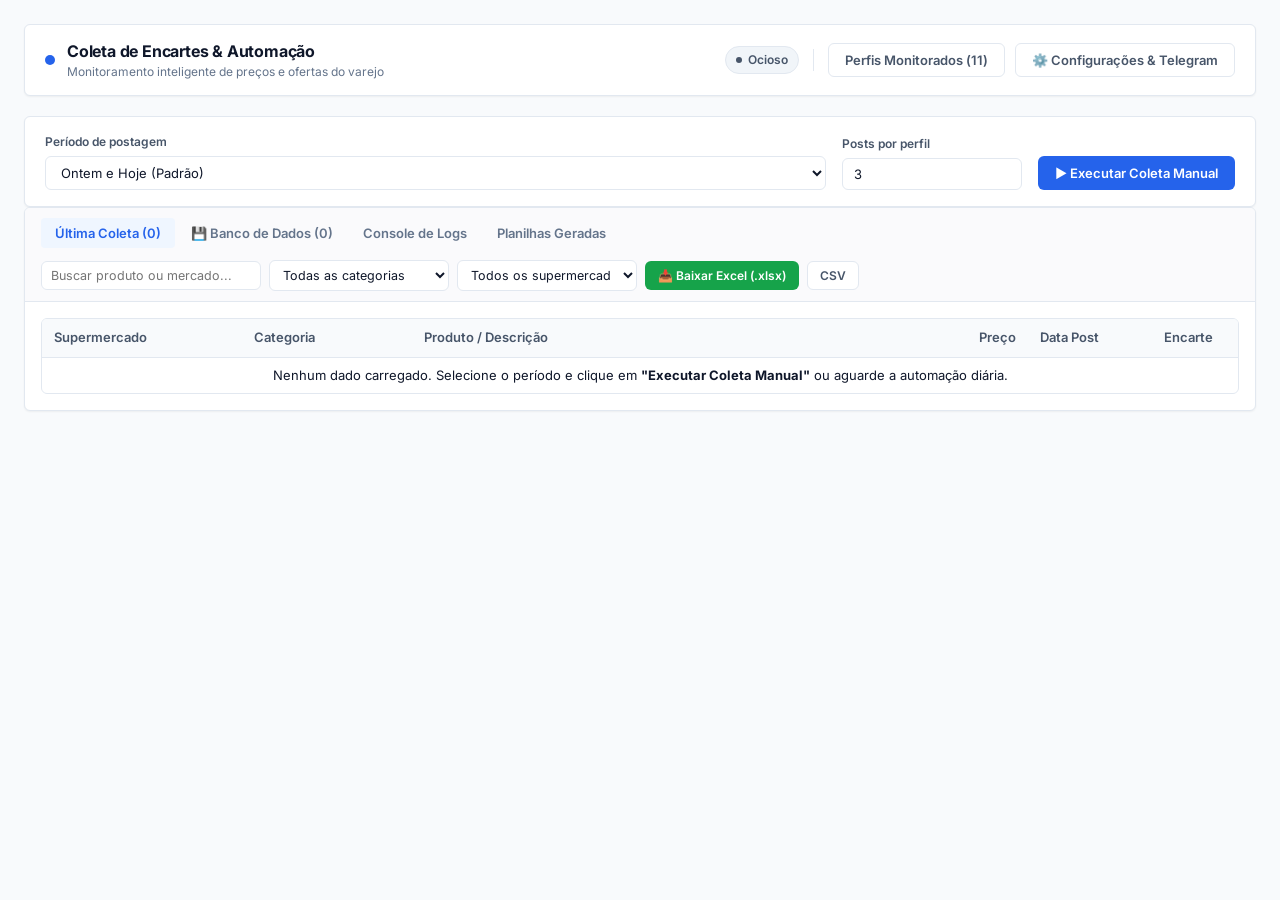
==== commit 9b4c6da0: "Update index.html" ====
--- a/templates/index.html
+++ b/templates/index.html
@@ -240,11 +240,6 @@
             </section>
         </main>
 
-        <!-- RODAPÉ DISCRETO -->
-        <footer class="footer">
-            <span>Sistema de Coleta e Análise de Encartes • Grupo Mantiqueira</span>
-            <span class="footer-meta">Automação Diária em Nuvem (GitHub Actions / Cloud)</span>
-        </footer>
     </div>
 
     <!-- MODAL DE CONFIGURAÇÕES (CREDENCIAS E TELEGRAM) -->
@@ -394,4 +389,4 @@
 
     <script src="/static/js/app.js"></script>
 </body>
-</html>+</html>
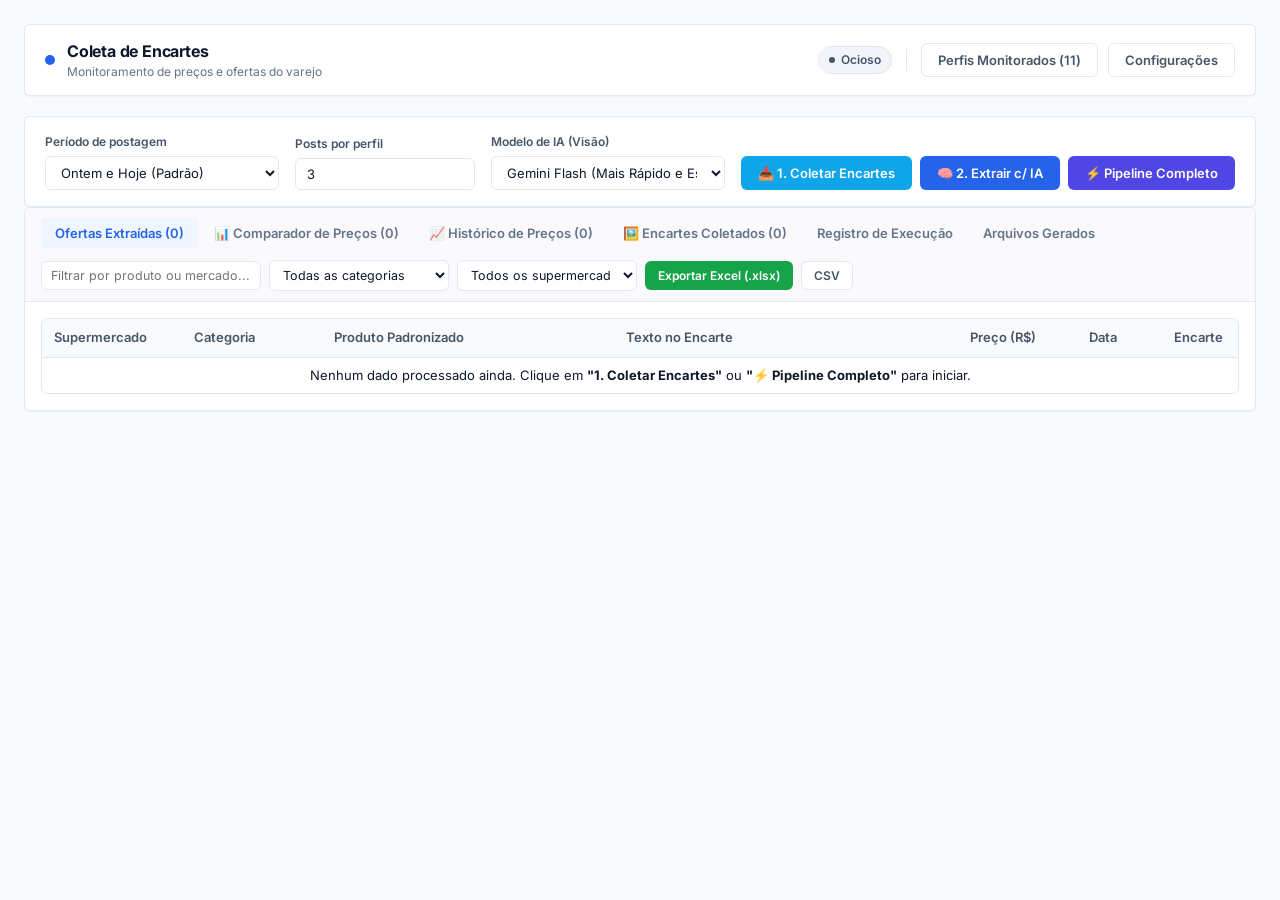
==== commit e9b25141: "1" ====
--- a/templates/index.html
+++ b/templates/index.html
@@ -9,6 +9,8 @@
     <link rel="preconnect" href="https://fonts.gstatic.com" crossorigin>
     <link href="https://fonts.googleapis.com/css2?family=Inter:wght@400;500;600;700&family=JetBrains+Mono:wght@400;500&display=swap" rel="stylesheet">
     <link rel="stylesheet" href="/static/css/style.css">
+    <!-- Chart.js para Gráficos Interativos -->
+    <script src="https://cdn.jsdelivr.net/npm/chart.js@4.4.1/dist/chart.umd.min.js"></script>
 </head>
 <body class="light-theme">
     <div class="app-layout">
@@ -18,8 +20,8 @@
                 <div class="brand">
                     <div class="brand-badge"></div>
                     <div>
-                        <h1 class="brand-title">Coleta de Encartes & Automação</h1>
-                        <span class="brand-subtitle">Monitoramento inteligente de preços e ofertas do varejo</span>
+                        <h1 class="brand-title">Coleta de Encartes</h1>
+                        <span class="brand-subtitle">Monitoramento de preços e ofertas do varejo</span>
                     </div>
                 </div>
             </div>
@@ -36,7 +38,7 @@
                     Perfis Monitorados (<span id="profiles-count">11</span>)
                 </button>
                 <button class="btn btn-outline" id="btn-open-config">
-                    ⚙️ Configurações & Telegram
+                    Configurações
                 </button>
             </div>
         </header>
@@ -68,17 +70,39 @@
                         </div>
                     </div>
 
-                    <div class="control-field" style="max-width: 140px;">
+                    <div class="control-field" style="max-width: 130px;">
                         <label for="input-post-limit">Posts por perfil</label>
                         <input type="number" id="input-post-limit" class="form-control" min="1" max="20" value="3">
                     </div>
 
+                    <div class="control-field" style="min-width: 185px;">
+                        <label for="select-ai-model">Modelo de IA (Visão)</label>
+                        <select id="select-ai-model" class="form-control">
+                            <optgroup label="Google Gemini">
+                                <option value="gemini:gemini-flash-lite-latest" selected>Gemini Flash (Mais Rápido e Estável)</option>
+                                <option value="gemini:gemini-3.5-flash-lite">Gemini 3.5 Flash Lite</option>
+                                <option value="gemini:gemini-3.1-flash-lite">Gemini 3.1 Flash Lite</option>
+                                <option value="gemini:gemini-3-flash-preview">Gemini 3 Flash Preview</option>
+                            </optgroup>
+                            <optgroup label="OpenAI">
+                                <option value="openai:gpt-4o-mini">GPT-4o-mini</option>
+                                <option value="openai:gpt-4o">GPT-4o</option>
+                            </optgroup>
+                        </select>
+                    </div>
+
                     <div class="control-actions">
-                        <button id="btn-start-scrape" class="btn btn-primary">
-                            ▶️ Executar Coleta Manual
+                        <button id="btn-start-scrape-only" class="btn btn-secondary" title="Apenas raspa as publicações do Instagram e salva as imagens no disco">
+                            📥 1. Coletar Encartes
+                        </button>
+                        <button id="btn-start-vision-only" class="btn btn-primary" title="Executa a extração por IA nas imagens já salvas sem precisar raspar novamente">
+                            🧠 2. Extrair c/ IA
+                        </button>
+                        <button id="btn-start-full" class="btn btn-accent" title="Executa o pipeline completo: coleta no Instagram + análise de IA + exportação">
+                            ⚡ Pipeline Completo
                         </button>
                         <button id="btn-stop-scrape" class="btn btn-danger" style="display: none;">
-                            ⏹️ Interromper
+                            Interromper
                         </button>
                     </div>
                 </div>
@@ -101,21 +125,27 @@
                 <div class="panel-header">
                     <div class="tabs-nav">
                         <button class="tab-button active" data-tab="tab-results">
-                            Última Coleta (<span id="tab-count-items">0</span>)
-                        </button>
-                        <button class="tab-button" data-tab="tab-database">
-                            💾 Banco de Dados (<span id="tab-count-db">0</span>)
+                            Ofertas Extraídas (<span id="tab-count-items">0</span>)
+                        </button>
+                        <button class="tab-button" data-tab="tab-comparator">
+                            📊 Comparador de Preços (<span id="tab-count-comparator">0</span>)
+                        </button>
+                        <button class="tab-button" data-tab="tab-price-history">
+                            📈 Histórico de Preços (<span id="tab-count-history-products">0</span>)
+                        </button>
+                        <button class="tab-button" data-tab="tab-images">
+                            🖼️ Encartes Coletados (<span id="tab-count-images">0</span>)
                         </button>
                         <button class="tab-button" data-tab="tab-logs">
-                            Console de Logs
+                            Registro de Execução
                         </button>
                         <button class="tab-button" data-tab="tab-history">
-                            Planilhas Geradas
+                            Arquivos Gerados
                         </button>
                     </div>
 
                     <div class="tab-actions" id="results-actions">
-                        <input type="text" id="input-search-items" placeholder="Buscar produto ou mercado..." class="form-control input-sm search-input">
+                        <input type="text" id="input-search-items" placeholder="Filtrar por produto ou mercado..." class="form-control input-sm search-input">
                         <select id="filter-category" class="form-control input-sm filter-select">
                             <option value="">Todas as categorias</option>
                         </select>
@@ -123,46 +153,34 @@
                             <option value="">Todos os supermercados</option>
                         </select>
                         <button id="btn-download-excel" class="btn btn-success btn-sm">
-                            📥 Baixar Excel (.xlsx)
+                            Exportar Excel (.xlsx)
                         </button>
                         <button id="btn-download-csv" class="btn btn-outline btn-sm">
                             CSV
                         </button>
                     </div>
-
-                    <div class="tab-actions" id="database-actions" style="display: none;">
-                        <input type="text" id="input-search-db" placeholder="Buscar no banco de dados..." class="form-control input-sm search-input">
-                        <select id="filter-db-market" class="form-control input-sm filter-select">
-                            <option value="">Todos os mercados</option>
-                        </select>
-                        <button id="btn-refresh-db" class="btn btn-outline btn-sm">
-                            🔄 Atualizar
-                        </button>
-                        <a id="btn-download-db" href="/api/database/download" class="btn btn-primary btn-sm" download>
-                            💾 Baixar SQLite (.db)
-                        </a>
-                    </div>
                 </div>
 
                 <div class="panel-body">
-                    <!-- ABA 1: TABELA DE OFERTAS DA ÚLTIMA EXECUÇÃO -->
+                    <!-- ABA 1: TABELA DE OFERTAS -->
                     <div id="tab-results" class="tab-content active">
                         <div class="table-responsive">
                             <table class="table" id="table-offers">
                                 <thead>
                                     <tr>
-                                        <th style="width: 200px;">Supermercado</th>
-                                        <th style="width: 170px;">Categoria</th>
-                                        <th>Produto / Descrição</th>
-                                        <th style="width: 110px;" class="text-right">Preço</th>
-                                        <th style="width: 110px;">Data Post</th>
-                                        <th style="width: 100px;" class="text-center">Encarte</th>
+                                        <th style="width: 140px;">Supermercado</th>
+                                        <th style="width: 140px;">Categoria</th>
+                                        <th style="min-width: 180px;">Produto Padronizado</th>
+                                        <th style="min-width: 200px;">Texto no Encarte</th>
+                                        <th style="width: 110px; text-align: right;">Preço (R$)</th>
+                                        <th style="width: 110px; text-align: center;">Data</th>
+                                        <th style="width: 80px; text-align: center;">Encarte</th>
                                     </tr>
                                 </thead>
-                                <tbody id="table-offers-body">
+                                <tbody id="tbody-offers">
                                     <tr>
-                                        <td colspan="6" class="empty-state">
-                                            Nenhum dado carregado. Selecione o período e clique em <strong>"Executar Coleta Manual"</strong> ou aguarde a automação diária.
+                                        <td colspan="7" class="empty-state">
+                                            Nenhum dado processado ainda. Clique em <strong>"1. Coletar Encartes"</strong> ou <strong>"⚡ Pipeline Completo"</strong> para iniciar.
                                         </td>
                                     </tr>
                                 </tbody>
@@ -170,47 +188,247 @@
                         </div>
                     </div>
 
-                    <!-- ABA 2: BANCO DE DADOS PERSISTIDO & DEDUPLICADO -->
-                    <div id="tab-database" class="tab-content">
-                        <div class="db-summary-cards" style="display: flex; gap: 15px; margin-bottom: 15px;">
-                            <div class="card-metric" style="flex: 1; background: var(--bg-subtle); padding: 12px 16px; border-radius: var(--radius); border: 1px solid var(--border-color);">
-                                <span style="font-size: 11px; color: var(--text-muted); font-weight: 600; text-transform: uppercase;">Total de Ofertas Únicas</span>
-                                <div style="font-size: 20px; font-weight: 700; color: var(--primary);" id="db-stat-total">0</div>
-                            </div>
-                            <div class="card-metric" style="flex: 1; background: var(--bg-subtle); padding: 12px 16px; border-radius: var(--radius); border: 1px solid var(--border-color);">
-                                <span style="font-size: 11px; color: var(--text-muted); font-weight: 600; text-transform: uppercase;">Supermercados Registrados</span>
-                                <div style="font-size: 20px; font-weight: 700; color: var(--text-primary);" id="db-stat-markets">0</div>
-                            </div>
-                            <div class="card-metric" style="flex: 1; background: var(--bg-subtle); padding: 12px 16px; border-radius: var(--radius); border: 1px solid var(--border-color);">
-                                <span style="font-size: 11px; color: var(--text-muted); font-weight: 600; text-transform: uppercase;">Categorias Identificadas</span>
-                                <div style="font-size: 20px; font-weight: 700; color: var(--text-primary);" id="db-stat-categories">0</div>
-                            </div>
-                            <div class="card-metric" style="flex: 1; background: var(--bg-subtle); padding: 12px 16px; border-radius: var(--radius); border: 1px solid var(--border-color);">
-                                <span style="font-size: 11px; color: var(--text-muted); font-weight: 600; text-transform: uppercase;">Execuções Realizadas</span>
-                                <div style="font-size: 20px; font-weight: 700; color: var(--success);" id="db-stat-runs">0</div>
-                            </div>
-                        </div>
-
-                        <div class="table-responsive">
-                            <table class="table" id="table-db-offers">
+                    <!-- ABA 2: COMPARADOR DE PREÇOS -->
+                    <div id="tab-comparator" class="tab-content">
+                        <!-- BANNER DE ESTATÍSTICAS DO BANCO -->
+                        <div class="stats-grid" id="db-stats-grid">
+                            <div class="stat-card">
+                                <div class="stat-icon">📦</div>
+                                <div class="stat-info">
+                                    <span class="stat-value" id="stat-total-products">0</span>
+                                    <span class="stat-label">Produtos Padronizados</span>
+                                </div>
+                            </div>
+                            <div class="stat-card">
+                                <div class="stat-icon">🏷️</div>
+                                <div class="stat-info">
+                                    <span class="stat-value" id="stat-total-offers">0</span>
+                                    <span class="stat-label">Ofertas no Banco</span>
+                                </div>
+                            </div>
+                            <div class="stat-card">
+                                <div class="stat-icon">🏪</div>
+                                <div class="stat-info">
+                                    <span class="stat-value" id="stat-total-markets">0</span>
+                                    <span class="stat-label">Supermercados Monitorados</span>
+                                </div>
+                            </div>
+                            <div class="stat-card stat-card-highlight">
+                                <div class="stat-icon">💰</div>
+                                <div class="stat-info">
+                                    <span class="stat-value" id="stat-max-savings">0%</span>
+                                    <span class="stat-label">Maior Economia Comparada</span>
+                                </div>
+                            </div>
+                        </div>
+
+                        <!-- FILTROS DO COMPARADOR -->
+                        <div class="comparator-toolbar">
+                            <div class="comparator-filters">
+                                <input type="text" id="input-search-comparator" placeholder="Buscar produto padronizado ou marca..." class="form-control search-input">
+                                <select id="filter-comparator-category" class="form-control filter-select">
+                                    <option value="">Todas as categorias</option>
+                                </select>
+                                <label class="checkbox-container comparator-checkbox">
+                                    <input type="checkbox" id="chk-multiple-markets-only"> Apenas produtos em 2+ supermercados
+                                </label>
+                            </div>
+                            <div class="comparator-actions">
+                                <button id="btn-export-comparison" class="btn btn-success">
+                                    📊 Exportar Comparativo Excel (.xlsx)
+                                </button>
+                            </div>
+                        </div>
+
+                        <!-- TABELA COMPARATIVA -->
+                        <div class="table-responsive" style="margin-top: 1rem;">
+                            <table class="table table-hover" id="table-comparator">
                                 <thead>
                                     <tr>
-                                        <th style="width: 70px;">ID</th>
-                                        <th style="width: 190px;">Supermercado</th>
-                                        <th style="width: 150px;">Categoria</th>
-                                        <th>Produto</th>
-                                        <th style="width: 110px;" class="text-right">Preço</th>
-                                        <th style="width: 100px;">Data Post</th>
-                                        <th style="width: 130px;">Coletado em</th>
-                                        <th style="width: 80px;" class="text-center">Encarte</th>
+                                        <th style="min-width: 220px;">Produto Padronizado</th>
+                                        <th style="width: 140px;">Categoria</th>
+                                        <th style="width: 130px; text-align: right;">Menor Preço</th>
+                                        <th style="width: 160px;">Mercado + Barato</th>
+                                        <th style="width: 110px; text-align: right;">Maior Preço</th>
+                                        <th style="width: 110px; text-align: center;">Economia</th>
+                                        <th style="min-width: 240px;">Comparação entre Supermercados</th>
                                     </tr>
                                 </thead>
-                                <tbody id="table-db-offers-body">
+                                <tbody id="tbody-comparator">
                                     <tr>
-                                        <td colspan="8" class="empty-state">Carregando dados do banco de dados...</td>
+                                        <td colspan="7" class="empty-state">
+                                            Carregando comparativo de preços do banco de dados...
+                                        </td>
                                     </tr>
                                 </tbody>
                             </table>
+                        </div>
+                    </div>
+
+                    <!-- ABA 3: HISTÓRICO DE PREÇOS (GRÁFICOS) -->
+                    <div id="tab-price-history" class="tab-content">
+                        <!-- BARRA DE SELEÇÃO E FILTRO DO PRODUTO -->
+                        <div class="history-toolbar">
+                            <div class="history-toolbar-left">
+                                <div class="history-select-group">
+                                    <label for="filter-history-category">Filtrar Categoria:</label>
+                                    <select id="filter-history-category" class="form-control">
+                                        <option value="">Todas as categorias</option>
+                                    </select>
+                                </div>
+                                
+                                <div class="history-select-group history-search-group">
+                                    <label for="input-search-history-product">Buscar Produto:</label>
+                                    <input type="text" id="input-search-history-product" placeholder="Filtrar produtos por nome..." class="form-control">
+                                </div>
+
+                                <div class="history-select-group history-product-group">
+                                    <label for="select-history-product">Selecione o Alimento / Produto:</label>
+                                    <select id="select-history-product" class="form-control select-highlight">
+                                        <option value="">Carregando produtos...</option>
+                                    </select>
+                                </div>
+                            </div>
+
+                            <div class="history-toolbar-right">
+                                <div class="history-select-group">
+                                    <label for="select-chart-mode">Visualização:</label>
+                                    <select id="select-chart-mode" class="form-control">
+                                        <option value="multi_market" selected>Comparativo por Supermercado</option>
+                                        <option value="average_trend">Preço Médio e Tendência</option>
+                                        <option value="bar_comparison">Barras por Data</option>
+                                    </select>
+                                </div>
+                                <button id="btn-refresh-history" class="btn btn-outline btn-sm" title="Recarregar dados do produto">
+                                    🔄 Atualizar
+                                </button>
+                            </div>
+                        </div>
+
+                        <!-- BANNER DE DETALHES DO PRODUTO SELECIONADO -->
+                        <div id="history-product-banner" class="history-product-banner">
+                            <div class="product-title-area">
+                                <div class="product-badge-icon">🏷️</div>
+                                <div>
+                                    <div class="product-main-title">
+                                        <h2 id="history-product-title">Selecione um produto acima</h2>
+                                        <span id="history-product-category" class="category-badge">Categoria</span>
+                                    </div>
+                                    <div class="product-sub-meta">
+                                        <span id="history-product-brand" class="tag-brand" style="display: none;">Marca</span>
+                                        <span id="history-product-pack" class="tag-pack" style="display: none;">Embalagem</span>
+                                        <span id="history-product-dates" class="text-muted" style="font-size: 12px; margin-left: 8px;"></span>
+                                    </div>
+                                </div>
+                            </div>
+                        </div>
+
+                        <!-- CARDS DE KPIS E ESTATÍSTICAS DO PRODUTO -->
+                        <div class="stats-grid history-stats-grid" id="history-stats-grid">
+                            <div class="stat-card">
+                                <div class="stat-icon" style="background: rgba(22, 163, 74, 0.1); color: var(--success);">🟢</div>
+                                <div class="stat-info">
+                                    <span class="stat-value" id="stat-hist-min-price">R$ 0,00</span>
+                                    <span class="stat-label">Menor Preço Histórico</span>
+                                    <span class="stat-subdetail" id="stat-hist-min-market">-</span>
+                                </div>
+                            </div>
+                            <div class="stat-card">
+                                <div class="stat-icon" style="background: rgba(220, 38, 38, 0.1); color: var(--danger);">🔴</div>
+                                <div class="stat-info">
+                                    <span class="stat-value" id="stat-hist-max-price">R$ 0,00</span>
+                                    <span class="stat-label">Maior Preço Histórico</span>
+                                    <span class="stat-subdetail" id="stat-hist-max-market">-</span>
+                                </div>
+                            </div>
+                            <div class="stat-card">
+                                <div class="stat-icon" style="background: rgba(37, 99, 235, 0.1); color: var(--primary);">⚖️</div>
+                                <div class="stat-info">
+                                    <span class="stat-value" id="stat-hist-avg-price">R$ 0,00</span>
+                                    <span class="stat-label">Preço Médio</span>
+                                    <span class="stat-subdetail" id="stat-hist-records-count">0 ofertas registradas</span>
+                                </div>
+                            </div>
+                            <div class="stat-card stat-card-highlight">
+                                <div class="stat-icon" style="background: rgba(217, 119, 6, 0.1); color: #d97706;">📉</div>
+                                <div class="stat-info">
+                                    <span class="stat-value" id="stat-hist-recent-price">R$ 0,00</span>
+                                    <span class="stat-label">Último Preço Coletado</span>
+                                    <span class="stat-subdetail" id="stat-hist-trend-badge">-</span>
+                                </div>
+                            </div>
+                        </div>
+
+                        <!-- CONTAINER DO GRÁFICO -->
+                        <div class="chart-wrapper-card">
+                            <div class="chart-card-header">
+                                <div class="chart-title-wrap">
+                                    <h3 class="chart-title">Evolução do Preço ao Longo do Tempo</h3>
+                                    <span class="chart-subtitle" id="chart-product-subtitle">Histórico diário extraído dos encartes</span>
+                                </div>
+                                <div class="chart-legend-custom" id="chart-legend-custom"></div>
+                            </div>
+                            <div class="chart-canvas-wrapper">
+                                <canvas id="product-price-chart"></canvas>
+                                <div id="chart-empty-state" class="chart-empty-state" style="display: none;">
+                                    <div class="empty-state-icon">📈</div>
+                                    <h3>Nenhum histórico disponível para este item</h3>
+                                    <p>Selecione outro produto ou execute uma nova coleta para acumular mais dados.</p>
+                                </div>
+                            </div>
+                        </div>
+
+                        <!-- TABELA HISTÓRICA DETALHADA -->
+                        <div class="history-table-section">
+                            <div class="history-table-header">
+                                <div>
+                                    <h3>Linha do Tempo dos Encartes (<span id="history-table-count">0</span>)</h3>
+                                    <span class="text-muted" style="font-size: 12px;">Todos os preços identificados nos encartes ordenados cronologicamente</span>
+                                </div>
+                            </div>
+                            <div class="table-responsive" style="margin-top: 0.75rem;">
+                                <table class="table table-hover" id="table-product-history">
+                                    <thead>
+                                        <tr>
+                                            <th style="width: 120px; text-align: center;">Data do Encarte</th>
+                                            <th style="width: 180px;">Supermercado</th>
+                                            <th style="min-width: 220px;">Texto no Encarte Original</th>
+                                            <th style="width: 130px; text-align: right;">Preço Registrado</th>
+                                            <th style="width: 140px; text-align: center;">Variação vs Média</th>
+                                            <th style="width: 100px; text-align: center;">Encarte</th>
+                                        </tr>
+                                    </thead>
+                                    <tbody id="tbody-product-history">
+                                        <tr>
+                                            <td colspan="6" class="empty-state">Selecione um produto para visualizar o histórico detalhado.</td>
+                                        </tr>
+                                    </tbody>
+                                </table>
+                            </div>
+                        </div>
+                    </div>
+
+                    <!-- ABA 4: GALERIA DE ENCARTES COLETADOS -->
+                    <div id="tab-images" class="tab-content">
+                        <div class="gallery-toolbar">
+                            <div class="gallery-toolbar-left">
+                                <span class="gallery-title">Encartes salvos no repositório</span>
+                                <span id="gallery-count-badge" class="badge badge-subtle">0 imagens</span>
+                            </div>
+                            <div class="gallery-toolbar-right">
+                                <select id="gallery-filter-market" class="form-control input-sm filter-select">
+                                    <option value="">Todos os supermercados</option>
+                                </select>
+                                <button id="btn-refresh-images" class="btn btn-outline btn-sm">🔄 Atualizar</button>
+                                <button id="btn-extract-all-from-gallery" class="btn btn-primary btn-sm">🧠 Extrair Todas c/ IA</button>
+                            </div>
+                        </div>
+                        <div id="gallery-grid" class="flyer-grid">
+                            <div class="empty-state-card">
+                                <div class="empty-state-icon">🖼️</div>
+                                <h3>Nenhum encarte salvo no momento</h3>
+                                <p>Clique em <strong>"1. Coletar Encartes"</strong> para buscar e salvar as imagens do Instagram sem precisar chamar a IA imediatamente.</p>
+                            </div>
                         </div>
                     </div>
 
@@ -242,30 +460,25 @@
 
     </div>
 
-    <!-- MODAL DE CONFIGURAÇÕES (CREDENCIAS E TELEGRAM) -->
+    <!-- MODAL DE CONFIGURAÇÕES (CREDENCIAS PROTEGIDAS) -->
     <div id="modal-config" class="modal-backdrop" style="display: none;">
-        <div class="modal-dialog modal-large">
+        <div class="modal-dialog">
             <div class="modal-header">
-                <h3>Configurações de Integração & Telegram</h3>
+                <h3>Configurações de Acesso e Integração</h3>
                 <button class="modal-close" data-close="modal-config">&times;</button>
             </div>
             <div class="modal-body">
                 <form id="form-config">
-                    <!-- SEÇÃO 1: APIs DE RASPAGEM E IA -->
-                    <h4 style="font-size: 13px; text-transform: uppercase; color: var(--primary); margin-bottom: 12px; border-bottom: 1px solid var(--border-color); padding-bottom: 6px;">
-                        1. Scraping & Inteligência Artificial
-                    </h4>
-
                     <div class="form-group">
                         <label for="cfg-apify-token">Token da API Apify</label>
                         <input type="password" id="cfg-apify-token" class="form-control" placeholder="••••••••••••••••••••••••••••••••">
-                        <span class="form-hint">Necessário para a coleta automatizada de posts do Instagram via Apify Actor.</span>
+                        <span class="form-hint">Necessário para a coleta automatizada de postagens do Instagram.</span>
                     </div>
 
                     <div class="form-group">
-                        <label for="cfg-vision-provider">Motor de Visão Computacional</label>
+                        <label for="cfg-vision-provider">Provedor de Visão Computacional Padrão</label>
                         <select id="cfg-vision-provider" class="form-control">
-                            <option value="gemini" selected>Google Gemini (Recomendado - 1.5 Flash)</option>
+                            <option value="gemini" selected>Google Gemini (Recomendado)</option>
                             <option value="openai">OpenAI GPT-4o-mini</option>
                         </select>
                     </div>
@@ -280,43 +493,8 @@
                         <input type="password" id="cfg-openai-key" class="form-control" placeholder="••••••••••••••••••••••••••••••••">
                     </div>
 
-                    <!-- SEÇÃO 2: TELEGRAM BOT NOTIFICATIONS -->
-                    <h4 style="font-size: 13px; text-transform: uppercase; color: var(--primary); margin-top: 20px; margin-bottom: 12px; border-bottom: 1px solid var(--border-color); padding-bottom: 6px;">
-                        2. Notificações no Telegram
-                    </h4>
-
-                    <div class="form-group">
-                        <label for="cfg-telegram-token">Token do Bot do Telegram</label>
-                        <input type="password" id="cfg-telegram-token" class="form-control" placeholder="ex: 7123456789:AAFxxx... (obtido com @BotFather)">
-                        <span class="form-hint">Crie seu bot no Telegram conversando com @BotFather e cole o token aqui.</span>
-                    </div>
-
-                    <div class="form-group">
-                        <label for="cfg-telegram-chat-id">Chat ID / Canal do Telegram</label>
-                        <input type="text" id="cfg-telegram-chat-id" class="form-control" placeholder="ex: 123456789 ou @meu_canal ou -100123456789">
-                        <span class="form-hint">ID do seu usuário, grupo ou nome do canal para receber o resumo e a planilha Excel.</span>
-                    </div>
-
-                    <div style="display: flex; gap: 20px; margin-top: 10px; margin-bottom: 15px;">
-                        <label class="checkbox-container" style="display: flex; align-items: center; gap: 8px; cursor: pointer;">
-                            <input type="checkbox" id="cfg-telegram-enabled" checked> 
-                            <span>Ativar envio de alertas diários</span>
-                        </label>
-                        <label class="checkbox-container" style="display: flex; align-items: center; gap: 8px; cursor: pointer;">
-                            <input type="checkbox" id="cfg-telegram-send-excel" checked> 
-                            <span>Anexar planilha Excel no Telegram</span>
-                        </label>
-                    </div>
-
-                    <div style="display: flex; align-items: center; gap: 12px; margin-bottom: 15px;">
-                        <button type="button" id="btn-test-telegram" class="btn btn-outline btn-sm">
-                            📲 Testar Envio no Telegram
-                        </button>
-                        <span id="telegram-test-feedback" style="font-size: 12px; font-weight: 500;"></span>
-                    </div>
-
                     <div class="security-note">
-                        <strong>Segurança:</strong> As chaves são gravadas localmente no arquivo de configuração do sistema e não são expostas publicamente.
+                        <strong>Segurança:</strong> As chaves são criptografadas e gravadas somente no arquivo local de ambiente e não são trafegadas para repositórios externos.
                     </div>
                 </form>
             </div>
@@ -360,7 +538,7 @@
                 <div class="profile-actions-bar">
                     <button id="btn-select-all-profiles" class="btn-text">Marcar todos</button>
                     <button id="btn-deselect-all-profiles" class="btn-text">Desmarcar todos</button>
-                    <button id="btn-reset-default-profiles" class="btn-text">Restaurar perfis padrão</button>
+                    <button id="btn-reset-default-profiles" class="btn-text">Restaurar 11 perfis padrão</button>
                 </div>
             </div>
             <div class="modal-footer">
@@ -387,6 +565,54 @@
         </div>
     </div>
 
+    <!-- MODAL DE TESTE DE IA EM IMAGEM INDIVIDUAL -->
+    <div id="modal-single-ai-test" class="modal-backdrop" style="display: none;">
+        <div class="modal-dialog modal-large">
+            <div class="modal-header">
+                <h3 id="modal-test-title">🔬 Teste de Extração com IA</h3>
+                <button class="modal-close" data-close="modal-single-ai-test">&times;</button>
+            </div>
+            <div class="modal-body modal-test-layout">
+                <div class="test-image-col">
+                    <img id="test-img-preview" src="" alt="Encarte sendo testado">
+                    <div class="test-img-meta">
+                        <span id="test-img-market" class="badge badge-subtle"></span>
+                        <span id="test-img-model" class="badge badge-subtle"></span>
+                    </div>
+                </div>
+                <div class="test-results-col">
+                    <div id="test-loading-state" class="test-loading" style="display: none;">
+                        <div class="spinner"></div>
+                        <p style="font-weight: 600; margin-top: 12px;">Analisando encarte com a IA de visão...</p>
+                        <span style="font-size: 12px; color: var(--text-muted);">Isso leva de 2 a 8 segundos. Extraindo produtos e categorias...</span>
+                    </div>
+                    <div id="test-content-state">
+                        <div class="test-results-header">
+                            <h4>Ofertas Extraídas (<span id="test-offers-count">0</span>)</h4>
+                        </div>
+                        <div class="table-responsive test-table-wrap">
+                            <table class="table table-compact">
+                                <thead>
+                                    <tr>
+                                        <th>Produto Identificado</th>
+                                        <th style="width: 170px;">Categoria (IA)</th>
+                                        <th style="width: 95px;" class="text-right">Preço</th>
+                                    </tr>
+                                </thead>
+                                <tbody id="test-table-body">
+                                </tbody>
+                            </table>
+                        </div>
+                    </div>
+                </div>
+            </div>
+            <div class="modal-footer">
+                <button type="button" class="btn btn-outline" data-close="modal-single-ai-test">Fechar</button>
+                <button type="button" id="btn-retest-image" class="btn btn-primary">🔄 Reexecutar Teste</button>
+            </div>
+        </div>
+    </div>
+
     <script src="/static/js/app.js"></script>
 </body>
 </html>
--- a/static/css/style.css
+++ b/static/css/style.css
@@ -1183,6 +1183,304 @@
     font-weight: 700;
 }
 
+/* ============================================================
+   HISTÓRICO DE PREÇOS E GRÁFICOS
+   ============================================================ */
+
+.history-toolbar {
+    display: flex;
+    justify-content: space-between;
+    align-items: flex-end;
+    gap: 16px;
+    padding: 16px;
+    background: var(--bg-surface);
+    border: 1px solid var(--border-color);
+    border-radius: var(--radius);
+    margin-bottom: 16px;
+    flex-wrap: wrap;
+}
+
+.history-toolbar-left {
+    display: flex;
+    gap: 12px;
+    align-items: flex-end;
+    flex: 1;
+    flex-wrap: wrap;
+}
+
+.history-toolbar-right {
+    display: flex;
+    gap: 10px;
+    align-items: flex-end;
+}
+
+.history-select-group {
+    display: flex;
+    flex-direction: column;
+    gap: 5px;
+    min-width: 170px;
+}
+
+.history-select-group label {
+    font-size: 11.5px;
+    font-weight: 600;
+    color: var(--text-secondary);
+    text-transform: uppercase;
+    letter-spacing: 0.3px;
+}
+
+.history-search-group {
+    flex: 1;
+    min-width: 200px;
+}
+
+.history-product-group {
+    flex: 1.5;
+    min-width: 260px;
+}
+
+.select-highlight {
+    border-color: #3B82F6 !important;
+    background-color: #F8FAFC !important;
+    font-weight: 600;
+    color: var(--text-primary);
+}
+
+.select-highlight:focus {
+    box-shadow: 0 0 0 3px rgba(37, 99, 235, 0.15) !important;
+}
+
+/* Banner de resumo do produto */
+.history-product-banner {
+    display: flex;
+    justify-content: space-between;
+    align-items: center;
+    padding: 14px 18px;
+    background: linear-gradient(135deg, #FFFFFF 0%, #F8FAFC 100%);
+    border: 1px solid var(--border-color);
+    border-radius: var(--radius);
+    margin-bottom: 16px;
+}
+
+.product-title-area {
+    display: flex;
+    align-items: center;
+    gap: 14px;
+}
+
+.product-badge-icon {
+    width: 42px;
+    height: 42px;
+    border-radius: var(--radius);
+    background: #EFF6FF;
+    border: 1px solid #DBEAFE;
+    display: flex;
+    align-items: center;
+    justify-content: center;
+    font-size: 20px;
+    flex-shrink: 0;
+}
+
+.product-main-title {
+    display: flex;
+    align-items: center;
+    gap: 10px;
+    flex-wrap: wrap;
+}
+
+.product-main-title h2 {
+    font-size: 17px;
+    font-weight: 700;
+    color: var(--text-primary);
+    margin: 0;
+}
+
+.product-sub-meta {
+    display: flex;
+    align-items: center;
+    gap: 6px;
+    margin-top: 4px;
+    flex-wrap: wrap;
+}
+
+.stat-subdetail {
+    font-size: 11px;
+    color: var(--text-muted);
+    margin-top: 2px;
+    display: block;
+    white-space: nowrap;
+    overflow: hidden;
+    text-overflow: ellipsis;
+}
+
+.trend-badge {
+    display: inline-flex;
+    align-items: center;
+    gap: 4px;
+    font-size: 11px;
+    font-weight: 700;
+    padding: 1px 6px;
+    border-radius: var(--radius-sm);
+}
+
+.trend-badge-down {
+    background: #DCFCE7;
+    color: #166534;
+}
+
+.trend-badge-up {
+    background: #FEE2E2;
+    color: #991B1B;
+}
+
+.trend-badge-neutral {
+    background: #F1F5F9;
+    color: #475569;
+}
+
+/* Gráfico Card */
+.chart-wrapper-card {
+    background: var(--bg-surface);
+    border: 1px solid var(--border-color);
+    border-radius: var(--radius);
+    padding: 20px;
+    margin-bottom: 20px;
+    box-shadow: var(--shadow-sm);
+}
+
+.chart-card-header {
+    display: flex;
+    justify-content: space-between;
+    align-items: flex-start;
+    margin-bottom: 16px;
+    flex-wrap: wrap;
+    gap: 12px;
+}
+
+.chart-title-wrap {
+    display: flex;
+    flex-direction: column;
+    gap: 2px;
+}
+
+.chart-title {
+    font-size: 15px;
+    font-weight: 700;
+    color: var(--text-primary);
+    margin: 0;
+}
+
+.chart-subtitle {
+    font-size: 12px;
+    color: var(--text-muted);
+}
+
+.chart-legend-custom {
+    display: flex;
+    gap: 8px;
+    flex-wrap: wrap;
+    align-items: center;
+}
+
+.legend-item-chip {
+    display: inline-flex;
+    align-items: center;
+    gap: 6px;
+    padding: 3px 8px;
+    background: var(--bg-subtle);
+    border: 1px solid var(--border-subtle);
+    border-radius: var(--radius-sm);
+    font-size: 11.5px;
+    font-weight: 600;
+    color: var(--text-secondary);
+}
+
+.legend-color-dot {
+    width: 8px;
+    height: 8px;
+    border-radius: 50%;
+}
+
+.chart-canvas-wrapper {
+    position: relative;
+    height: 380px;
+    width: 100%;
+}
+
+.chart-empty-state {
+    position: absolute;
+    inset: 0;
+    display: flex;
+    flex-direction: column;
+    align-items: center;
+    justify-content: center;
+    background: var(--bg-surface);
+    text-align: center;
+    gap: 8px;
+}
+
+.chart-empty-state h3 {
+    font-size: 15px;
+    font-weight: 600;
+    color: var(--text-primary);
+}
+
+.chart-empty-state p {
+    font-size: 13px;
+    color: var(--text-muted);
+}
+
+/* Tabela Histórica */
+.history-table-section {
+    background: var(--bg-surface);
+    border: 1px solid var(--border-color);
+    border-radius: var(--radius);
+    padding: 18px 20px;
+    box-shadow: var(--shadow-sm);
+}
+
+.history-table-header {
+    display: flex;
+    justify-content: space-between;
+    align-items: center;
+    margin-bottom: 12px;
+}
+
+.history-table-header h3 {
+    font-size: 14.5px;
+    font-weight: 700;
+    color: var(--text-primary);
+    margin: 0;
+}
+
+.diff-tag {
+    display: inline-flex;
+    align-items: center;
+    gap: 4px;
+    font-size: 11.5px;
+    font-weight: 700;
+    padding: 2px 7px;
+    border-radius: var(--radius-sm);
+}
+
+.diff-tag-negative {
+    background: #DCFCE7;
+    color: #166534;
+    border: 1px solid #BBF7D0;
+}
+
+.diff-tag-positive {
+    background: #FEE2E2;
+    color: #991B1B;
+    border: 1px solid #FECACA;
+}
+
+.diff-tag-neutral {
+    background: #F1F5F9;
+    color: #475569;
+    border: 1px solid #E2E8F0;
+}
+
 /* RESPONSIVO */
 @media (max-width: 1024px) {
     .control-form {
@@ -1200,4 +1498,16 @@
         flex-direction: column;
         align-items: stretch;
     }
+    .history-toolbar {
+        flex-direction: column;
+        align-items: stretch;
+    }
+    .history-toolbar-left, .history-toolbar-right {
+        width: 100%;
+        flex-direction: column;
+        align-items: stretch;
+    }
+    .history-select-group {
+        width: 100%;
+    }
 }
